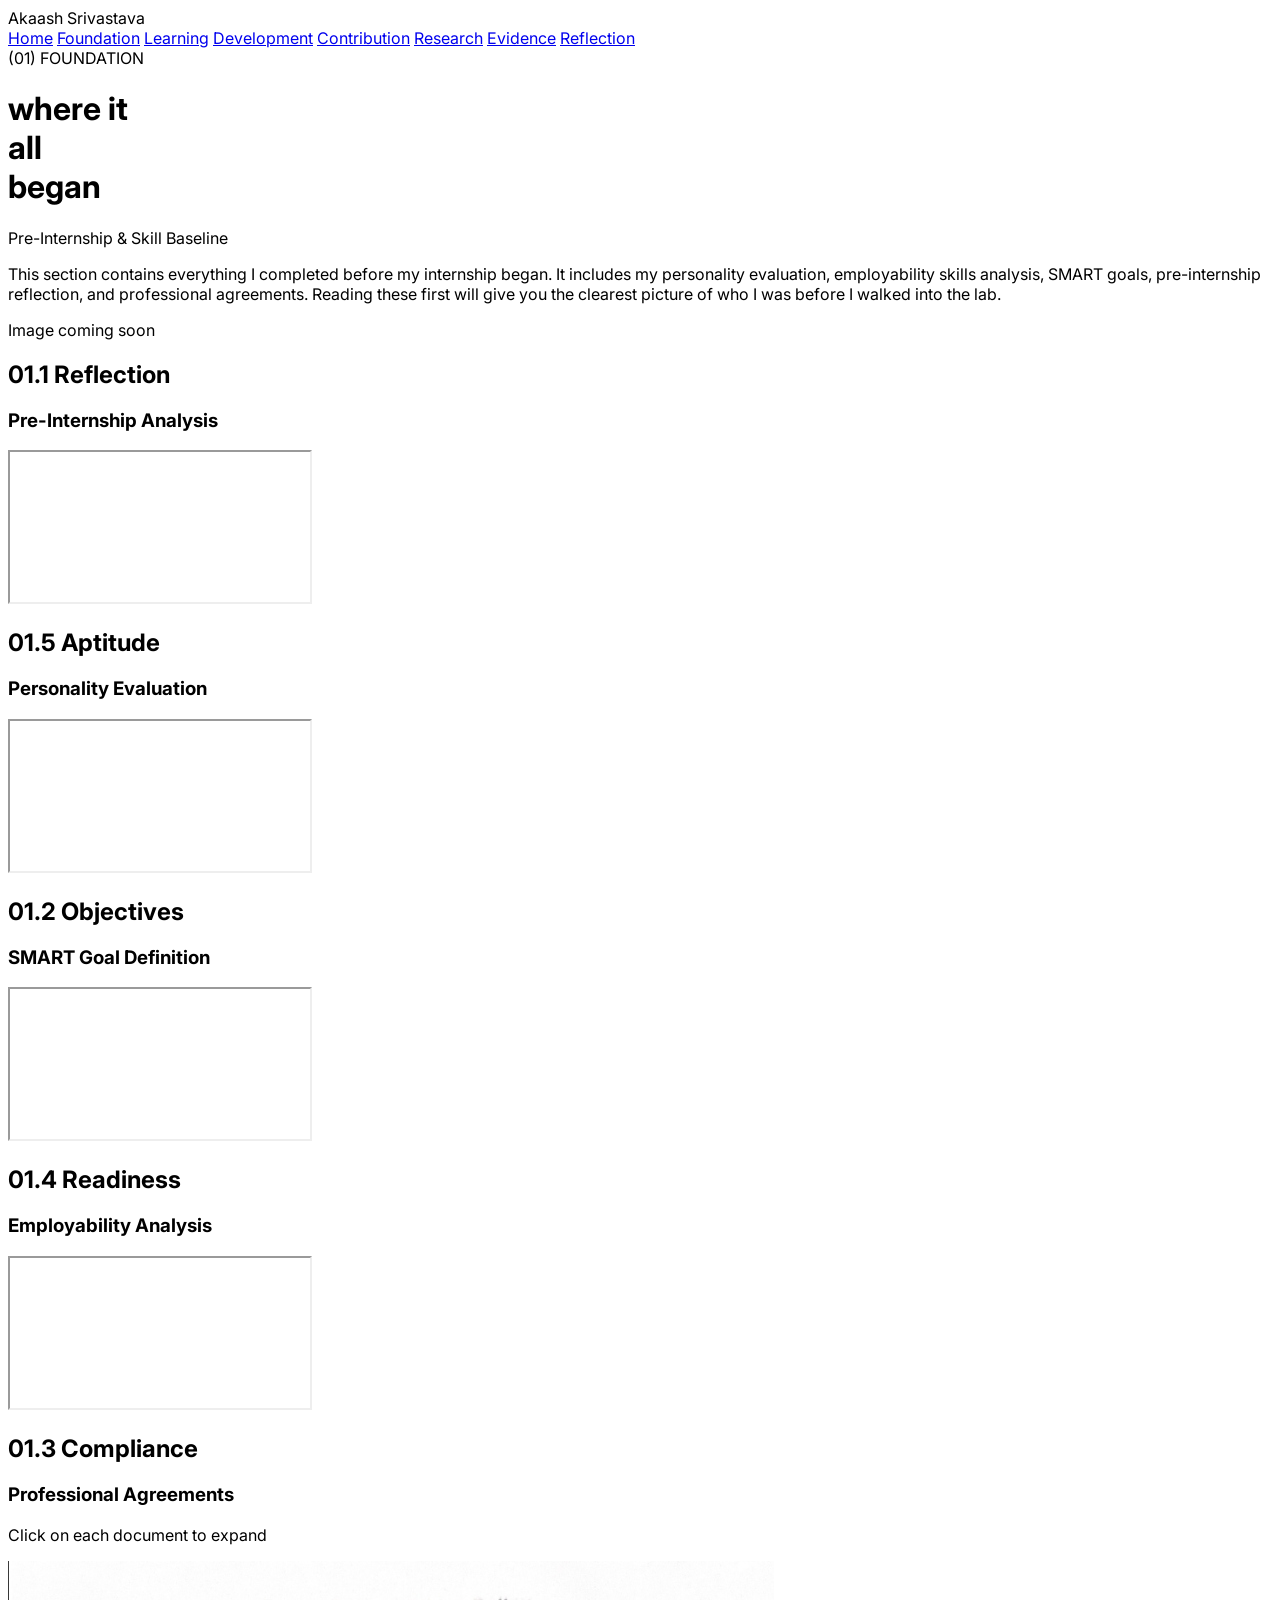
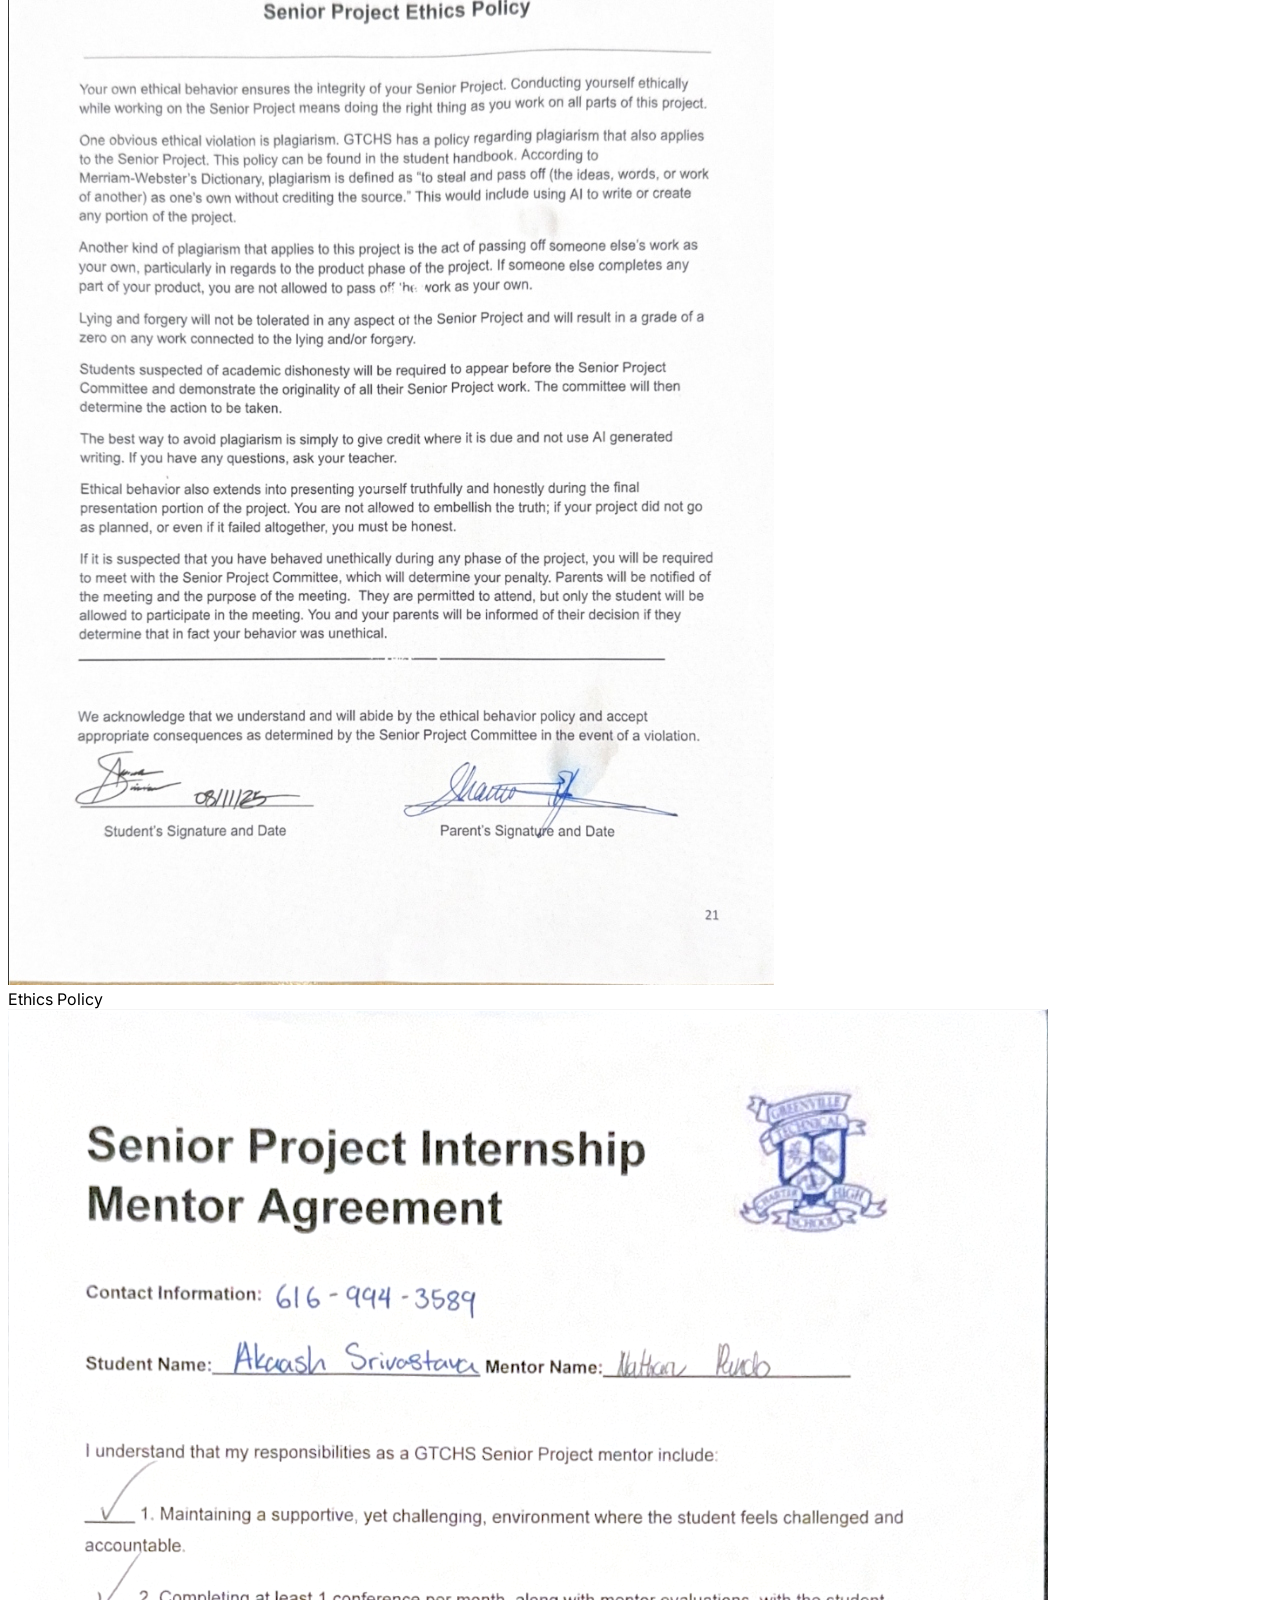
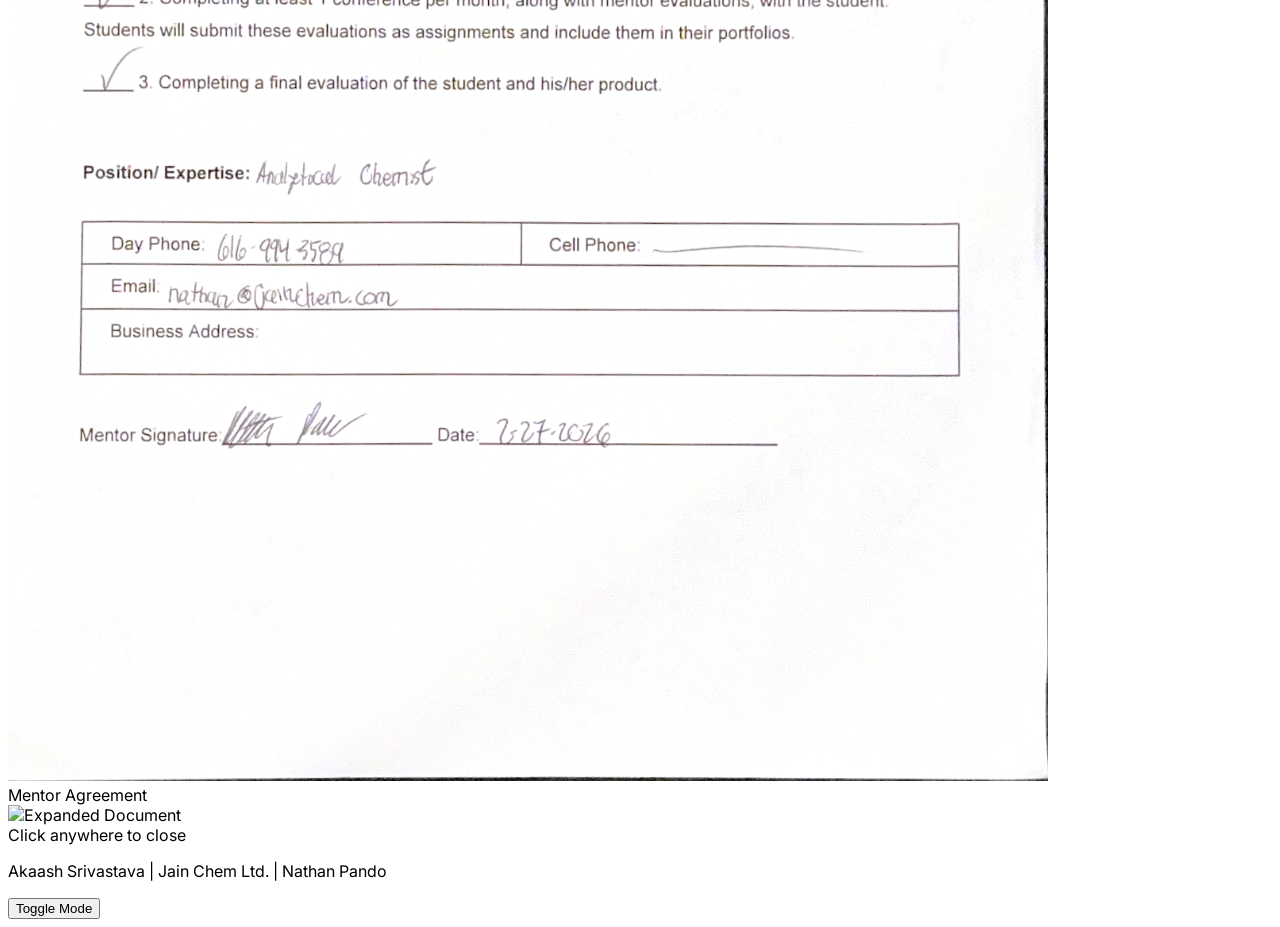
==== beginning.html @ 189fff70 "Updated several HTML portfolio pages with content and layout changes, added numerous new images, and" ====
<!DOCTYPE html>
<html class="scroll-smooth" lang="en">

<head>
    <meta charset="utf-8" />
    <meta content="width=device-width, initial-scale=1.0" name="viewport" />
    <title>Foundation | Akaash Srivastava</title>
    <link href="https://fonts.googleapis.com" rel="preconnect" />
    <link crossorigin="" href="https://fonts.gstatic.com" rel="preconnect" />
    <link href="https://fonts.googleapis.com/css2?family=Inter:wght@300;400;500;600&amp;display=swap"
        rel="stylesheet" />
    <script src="https://cdn.tailwindcss.com?plugins=forms,typography,container-queries"></script>
    <script>
        (function () {
            const THEME_KEY = 'akaash-portfolio-theme';
            const savedTheme = localStorage.getItem(THEME_KEY);
            const prefersDark = window.matchMedia('(prefers-color-scheme: dark)').matches;
            if (savedTheme === 'light') {
                document.documentElement.classList.remove('dark');
            } else {
                document.documentElement.classList.add('dark');
            }
            window.toggleDarkMode = function () {
                const isDark = document.documentElement.classList.toggle('dark');
                localStorage.setItem(THEME_KEY, isDark ? 'dark' : 'light');
            };
        })();
    </script>
    <script>
        tailwind.config = {
            darkMode: "class",
            theme: {
                extend: {
                    colors: {
                        primary: "#000000",
                        "background-light": "#F2F2F2",
                        "background-dark": "#0D0D0D",
                    },
                    fontFamily: {
                        display: ["Inter", "sans-serif"],
                    },
                    borderRadius: {
                        DEFAULT: "0px",
                    },
                },
            },
        };
    </script>
    <style>
        body {
            font-family: 'Inter', sans-serif;
            -webkit-font-smoothing: antialiased;
            -moz-osx-font-smoothing: grayscale;
        }
    </style>
</head>

<body class="bg-background-light dark:bg-background-dark text-black dark:text-white transition-colors duration-300">
    <nav
        class="fixed top-0 w-full z-50 px-8 py-6 flex items-center justify-between text-[13px] tracking-tight uppercase transition-all duration-300">
        <div class="font-bold shrink-0">
            Akaash Srivastava
        </div>
        <div class="flex items-center gap-6 text-neutral-400 dark:text-neutral-500 font-bold whitespace-nowrap">
            <a class="hover:text-black dark:hover:text-white transition-colors" href="index.html">Home</a>
            <a class="text-black dark:text-white hover:opacity-70 transition-opacity"
                href="beginning.html">Foundation</a>
            <a class="hover:text-black dark:hover:text-white transition-colors" href="entering-lab.html">Learning</a>
            <a class="hover:text-black dark:hover:text-white transition-colors" href="growth.html">Development</a>
            <a class="hover:text-black dark:hover:text-white transition-colors"
                href="contribution.html">Contribution</a>
            <a class="hover:text-black dark:hover:text-white transition-colors" href="research.html">Research</a>
            <a class="hover:text-black dark:hover:text-white transition-colors" href="documentation.html">Evidence</a>
            <a class="hover:text-black dark:hover:text-white transition-colors"
                href="final-reflection.html">Reflection</a>
        </div>
        <div class="shrink-0 text-right">
            <span class="text-neutral-400 text-[12px] tracking-widest">(01) FOUNDATION</span>
        </div>
    </nav>
    <main class="pt-36 px-8 min-h-screen">
        <div class="grid grid-cols-12 gap-y-20 gap-x-8 mb-20 items-start">
            <!-- Row 1: Header left, empty placeholder right (future image) -->
            <div class="col-span-12 lg:col-span-5 lg:col-start-1">
                <h1
                    class="text-5xl lg:text-6xl font-medium tracking-tighter leading-[0.9] text-black dark:text-white uppercase mb-8">
                    where it<br />all<br />began
                </h1>
                <p class="text-neutral-500 uppercase text-[13px] tracking-widest mb-6">Pre-Internship &amp; Skill
                    Baseline
                </p>
                <div class="mt-12 pt-6 border-t border-neutral-200 dark:border-neutral-800">
                    <p class="text-base leading-[1.8] text-neutral-400 dark:text-neutral-500">
                        This section contains everything I completed before my internship began. It includes my
                        personality evaluation, employability skills analysis, SMART goals, pre-internship reflection,
                        and professional agreements. Reading these first will give you the clearest picture of who I was
                        before I walked into the lab.
                    </p>
                </div>
            </div>

            <!-- Right: placeholder for a future image -->
            <div class="col-span-12 lg:col-span-6 lg:col-start-7 flex items-start">
                <div
                    class="w-full aspect-[4/3] bg-neutral-100 dark:bg-neutral-900 border border-dashed border-neutral-300 dark:border-neutral-700 flex items-center justify-center">
                    <span class="text-[11px] uppercase tracking-widest text-neutral-400">Image coming soon</span>
                </div>
            </div>

            <!-- Row 2: Pre-Internship Analysis (left) + Personality Evaluation (right) -->
            <section class="col-span-12 lg:col-span-6 lg:col-start-1">
                <h2
                    class="text-[13px] uppercase tracking-widest text-neutral-400 mb-8 border-b border-neutral-200 dark:border-neutral-800 pb-2">
                    01.1 Reflection</h2>
                <h3 class="text-2xl font-medium tracking-tight mb-4">Pre-Internship Analysis</h3>
                <div
                    class="border border-neutral-200 dark:border-neutral-800 bg-white dark:bg-black/50 overflow-hidden">
                    <iframe
                        src="https://docs.google.com/document/d/e/2PACX-1vQk1gmFdY3XK8OyyYvrFLC1nGhOdy4cNe_TtVoxgk4t08dj65xkNdSEb9W-bWc7lCnZ7T0GemIRZryY/pub?embedded=true"
                        class="w-full h-[480px] border-none grayscale hover:grayscale-0 transition-all duration-700"></iframe>
                </div>
            </section>

            <section class="col-span-12 lg:col-span-6 lg:col-start-7">
                <h2
                    class="text-[13px] uppercase tracking-widest text-neutral-400 mb-8 border-b border-neutral-200 dark:border-neutral-800 pb-2">
                    01.5 Aptitude</h2>
                <h3 class="text-2xl font-medium tracking-tight mb-4">Personality Evaluation</h3>
                <div
                    class="border border-neutral-200 dark:border-neutral-800 bg-white dark:bg-black/50 overflow-hidden">
                    <iframe
                        src="https://docs.google.com/document/d/e/2PACX-1vRqOnoWlOfz3SyZmhT9DBqmeiKhw_KN3akIztBngHXuov2oSRT__v_wacgmUJNsNzSCSiI8syan8yAs/pub?embedded=true"
                        class="w-full h-[480px] border-none grayscale hover:grayscale-0 transition-all duration-700"></iframe>
                </div>
            </section>

            <!-- Row 3: SMART Goal (left) + Employability Analysis (right) -->
            <section class="col-span-12 lg:col-span-6 lg:col-start-1">
                <h2
                    class="text-[13px] uppercase tracking-widest text-neutral-400 mb-8 border-b border-neutral-200 dark:border-neutral-800 pb-2">
                    01.2 Objectives</h2>
                <h3 class="text-2xl font-medium tracking-tight mb-4">SMART Goal Definition</h3>
                <div
                    class="border border-neutral-200 dark:border-neutral-800 bg-white dark:bg-black/50 overflow-hidden">
                    <iframe
                        src="https://docs.google.com/document/d/e/2PACX-1vSGTNwDlzXhaJ-cf9nS7CTbJc4r67FW9hWN-lAxXx1961f8QV2p-IXRM89YaCi4khW1rVK769ZJjWtJ/pub?embedded=true"
                        class="w-full h-[480px] border-none grayscale hover:grayscale-0 transition-all duration-700"></iframe>
                </div>
            </section>

            <section class="col-span-12 lg:col-span-6 lg:col-start-7">
                <h2
                    class="text-[13px] uppercase tracking-widest text-neutral-400 mb-8 border-b border-neutral-200 dark:border-neutral-800 pb-2">
                    01.4 Readiness</h2>
                <h3 class="text-2xl font-medium tracking-tight mb-4">Employability Analysis</h3>
                <div
                    class="border border-neutral-200 dark:border-neutral-800 bg-white dark:bg-black/50 overflow-hidden">
                    <iframe
                        src="https://docs.google.com/document/d/e/2PACX-1vTZ7NBsRGrwpNO2FyCCP0SDr_XTxO128Kqu1OCRD62INrebUP9vB_hhfaHLYdndWhh_fBQ55PgOCnCY/pub?embedded=true"
                        class="w-full h-[480px] border-none grayscale hover:grayscale-0 transition-all duration-700"></iframe>
                </div>
            </section>

            <!-- Row 4: Professional Agreements — small thumbnails that expand in lightbox -->
            <section class="col-span-12">
                <h2
                    class="text-[13px] uppercase tracking-widest text-neutral-400 mb-8 border-b border-neutral-200 dark:border-neutral-800 pb-2">
                    01.3 Compliance</h2>
                <h3 class="text-2xl font-medium tracking-tight mb-4">Professional Agreements</h3>
                <p class="text-[11px] uppercase tracking-widest text-neutral-400 mb-6 italic">Click on each document to
                    expand</p>
                <div class="grid grid-cols-5 gap-4">
                    <!-- Ethics Policy -->
                    <div class="group cursor-zoom-in relative aspect-square border border-neutral-200 dark:border-neutral-800 hover:border-black dark:hover:border-white transition-all overflow-hidden bg-white dark:bg-black"
                        onclick="openLightbox('images/ethics-policy.jpg')">
                        <img src="images/ethics-policy.jpg"
                            class="w-full h-full object-cover object-top grayscale group-hover:grayscale-0 transition-all duration-500"
                            alt="Ethics Policy">
                        <div
                            class="absolute inset-x-0 bottom-0 p-2 bg-gradient-to-t from-black/70 to-transparent opacity-0 group-hover:opacity-100 transition-opacity">
                            <span class="text-[9px] text-white uppercase tracking-widest">Ethics Policy</span>
                        </div>
                    </div>
                    <!-- Mentor Agreement -->
                    <div class="group cursor-zoom-in relative aspect-square border border-neutral-200 dark:border-neutral-800 hover:border-black dark:hover:border-white transition-all overflow-hidden bg-white dark:bg-black"
                        onclick="openLightbox('images/mentor-agreement-final.jpg')">
                        <img src="images/mentor-agreement-final.jpg"
                            class="w-full h-full object-cover object-top grayscale group-hover:grayscale-0 transition-all duration-500"
                            alt="Mentor Agreement">
                        <div
                            class="absolute inset-x-0 bottom-0 p-2 bg-gradient-to-t from-black/70 to-transparent opacity-0 group-hover:opacity-100 transition-opacity">
                            <span class="text-[9px] text-white uppercase tracking-widest">Mentor Agreement</span>
                        </div>
                    </div>
                </div>
            </section>
        </div>

        <!-- Lightbox Modal (Minipage Style) -->
        <div id="lightbox"
            class="fixed inset-0 z-[100] bg-black/90 backdrop-blur-md items-center justify-center hidden cursor-zoom-out p-8"
            onclick="closeLightbox()">
            <div class="relative max-h-full max-w-5xl bg-white dark:bg-neutral-900 shadow-[0_0_50px_rgba(0,0,0,0.5)] transition-all duration-500 transform scale-95 opacity-0"
                id="lightbox-container">
                <img id="lightbox-img" src="" class="max-h-[85vh] w-auto object-contain block" alt="Expanded Document">
                <div
                    class="absolute bottom-[-40px] left-0 right-0 text-center text-white/50 text-[10px] uppercase tracking-widest">
                    Click anywhere to close
                </div>
            </div>
        </div>

        <footer class="py-12 grid grid-cols-12 gap-8 border-t border-neutral-200 dark:border-neutral-800 mt-24">
            <div class="col-span-12 lg:col-span-4">
            </div>
            <div class="col-span-12 lg:col-span-4 text-[13px] uppercase text-center">
                <p class="mb-4">Akaash Srivastava | Jain Chem Ltd. | Nathan Pando</p>
            </div>
            <div class="col-span-12 lg:col-span-4 text-right">
                <button
                    class="text-[11px] uppercase border border-black dark:border-white px-3 py-1 hover:bg-black hover:text-white dark:hover:bg-white dark:hover:text-black transition-all"
                    onclick="window.toggleDarkMode()">
                    Toggle Mode
                </button>
            </div>
        </footer>
    </main>

    <script src="script.js?v=2.1"></script>
</body>

</html>
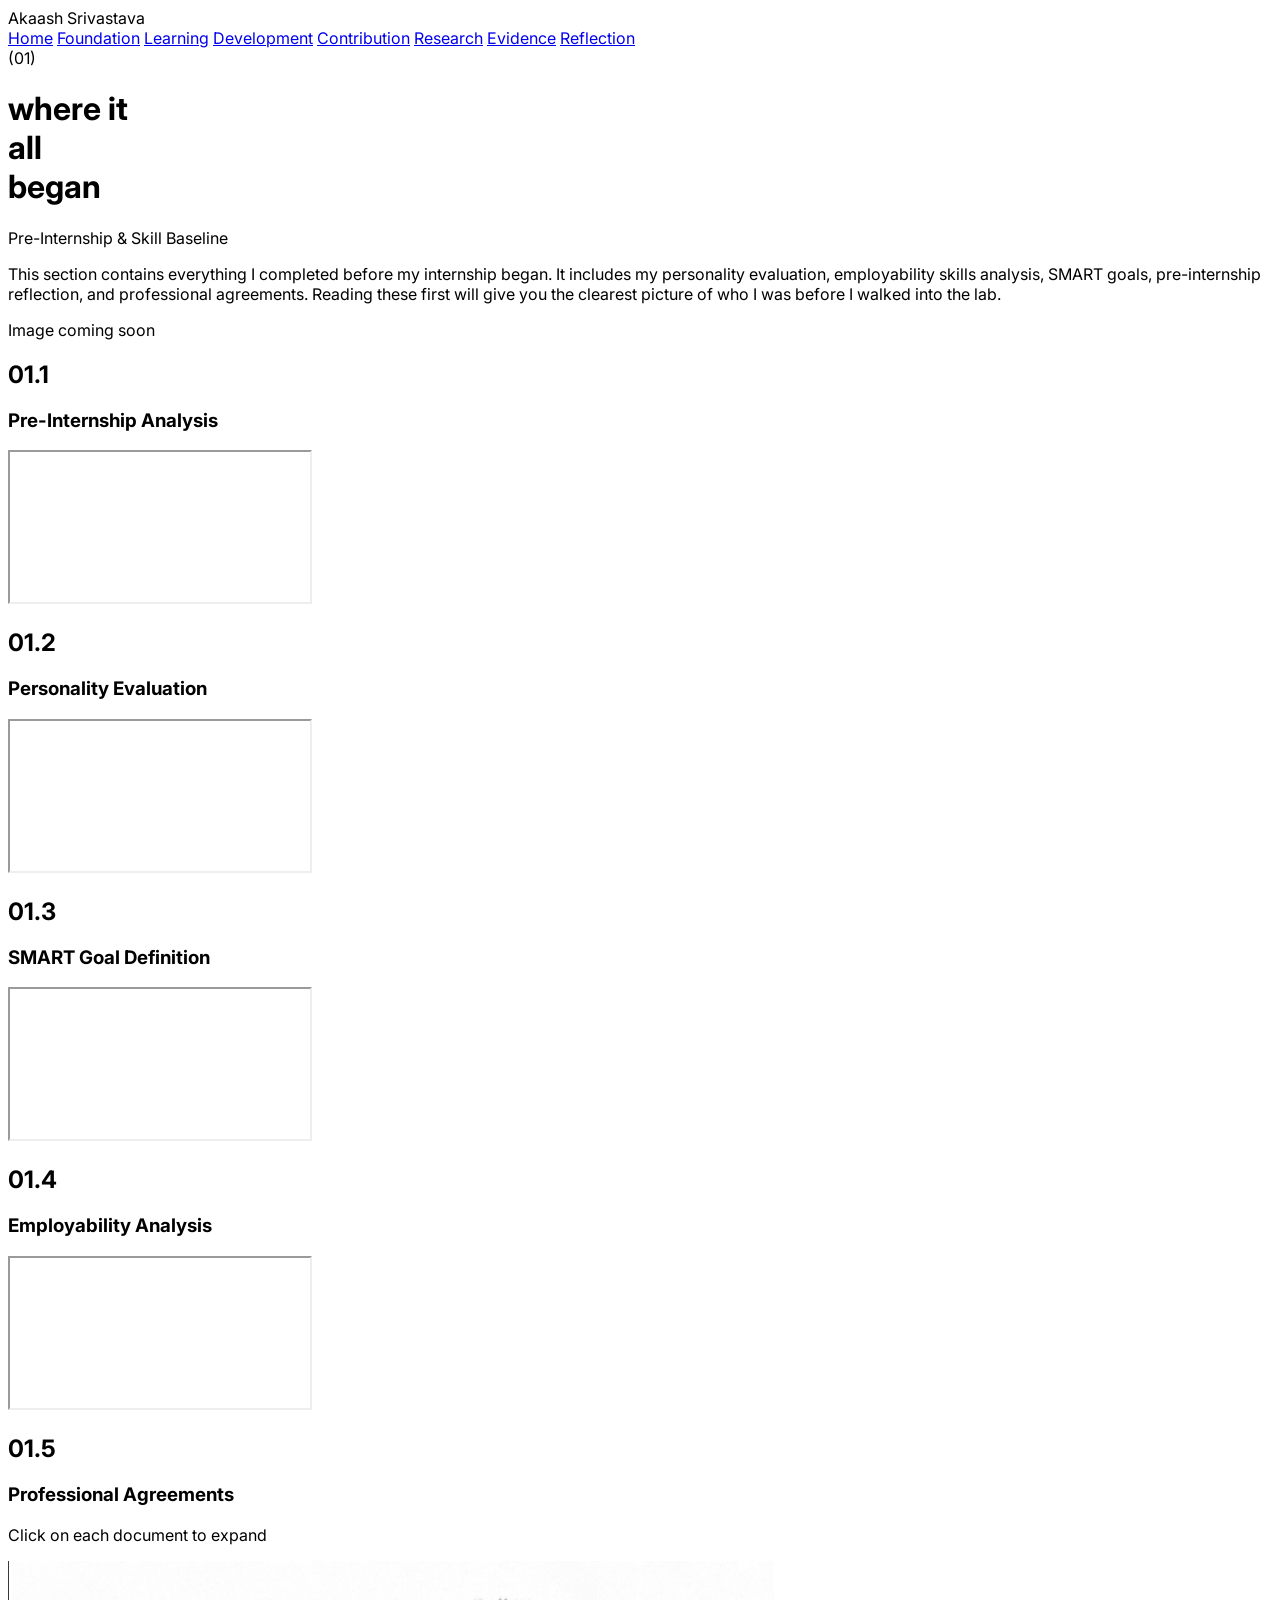
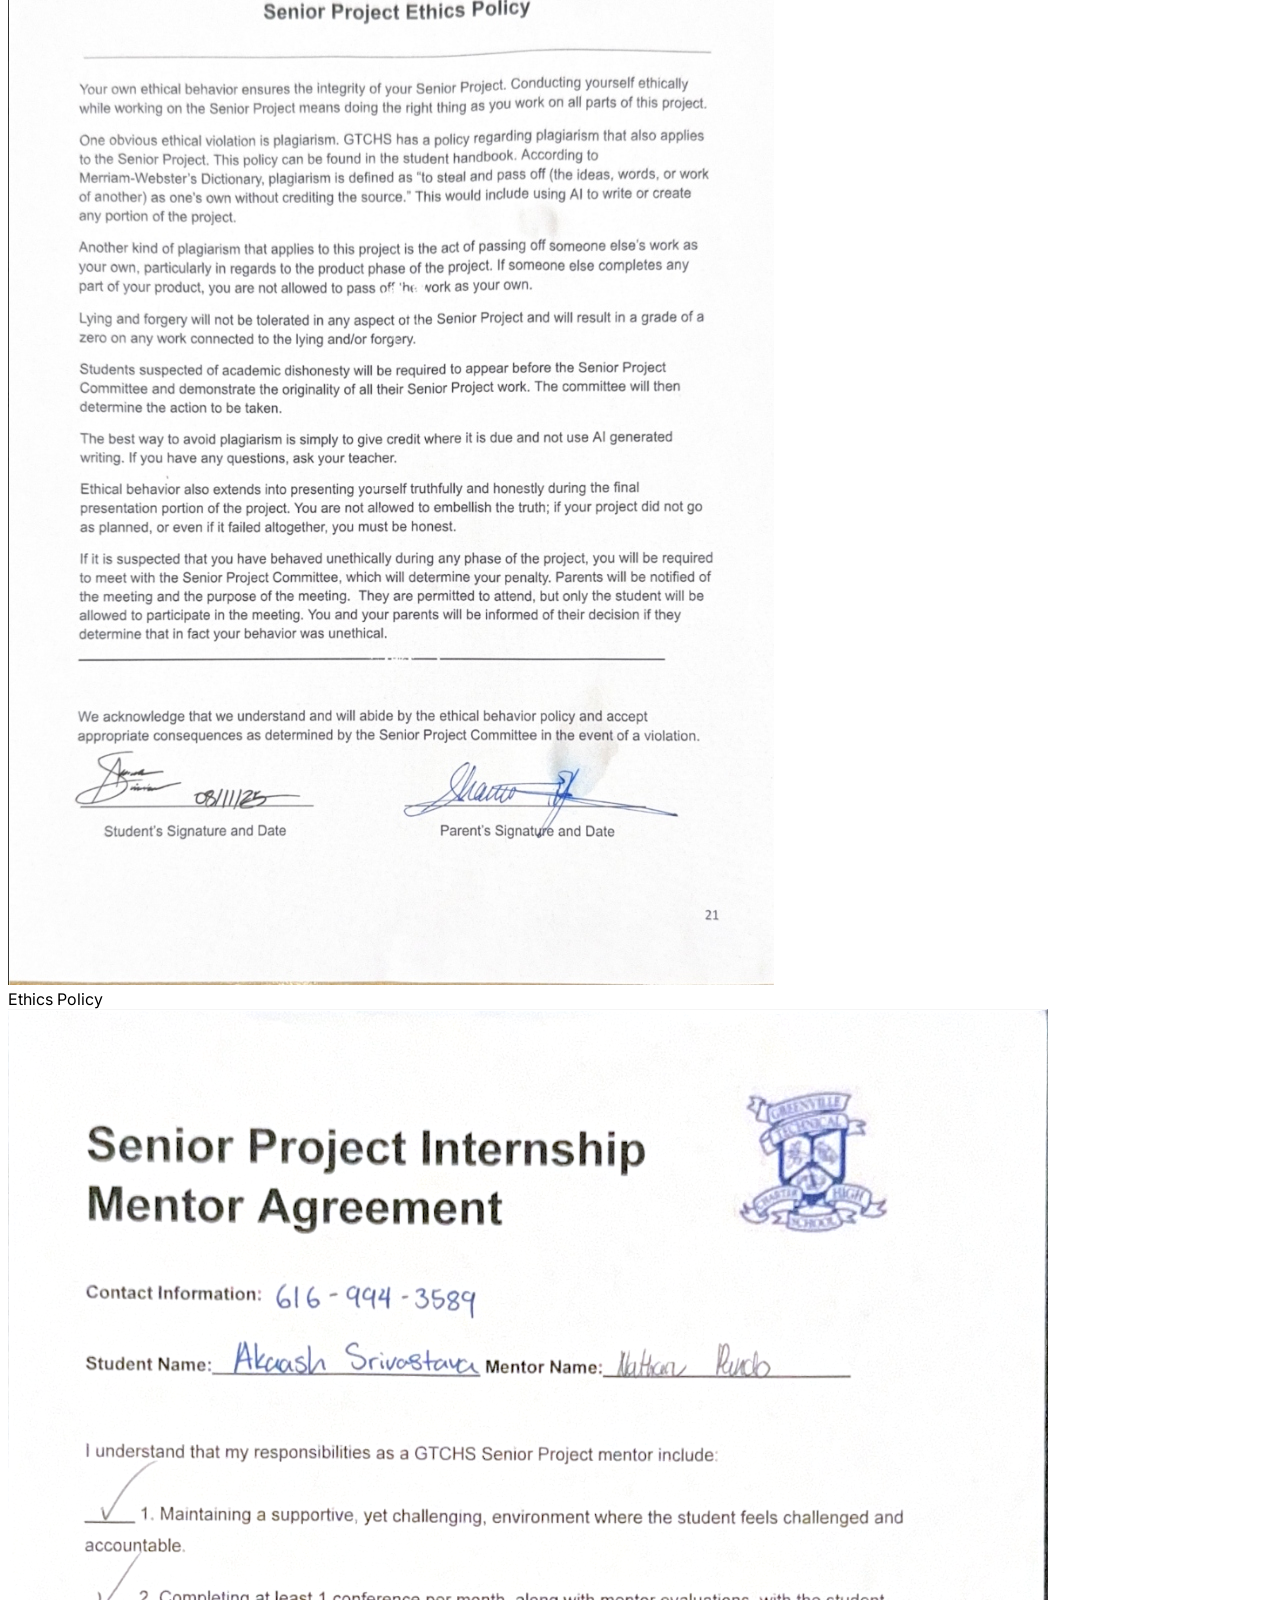
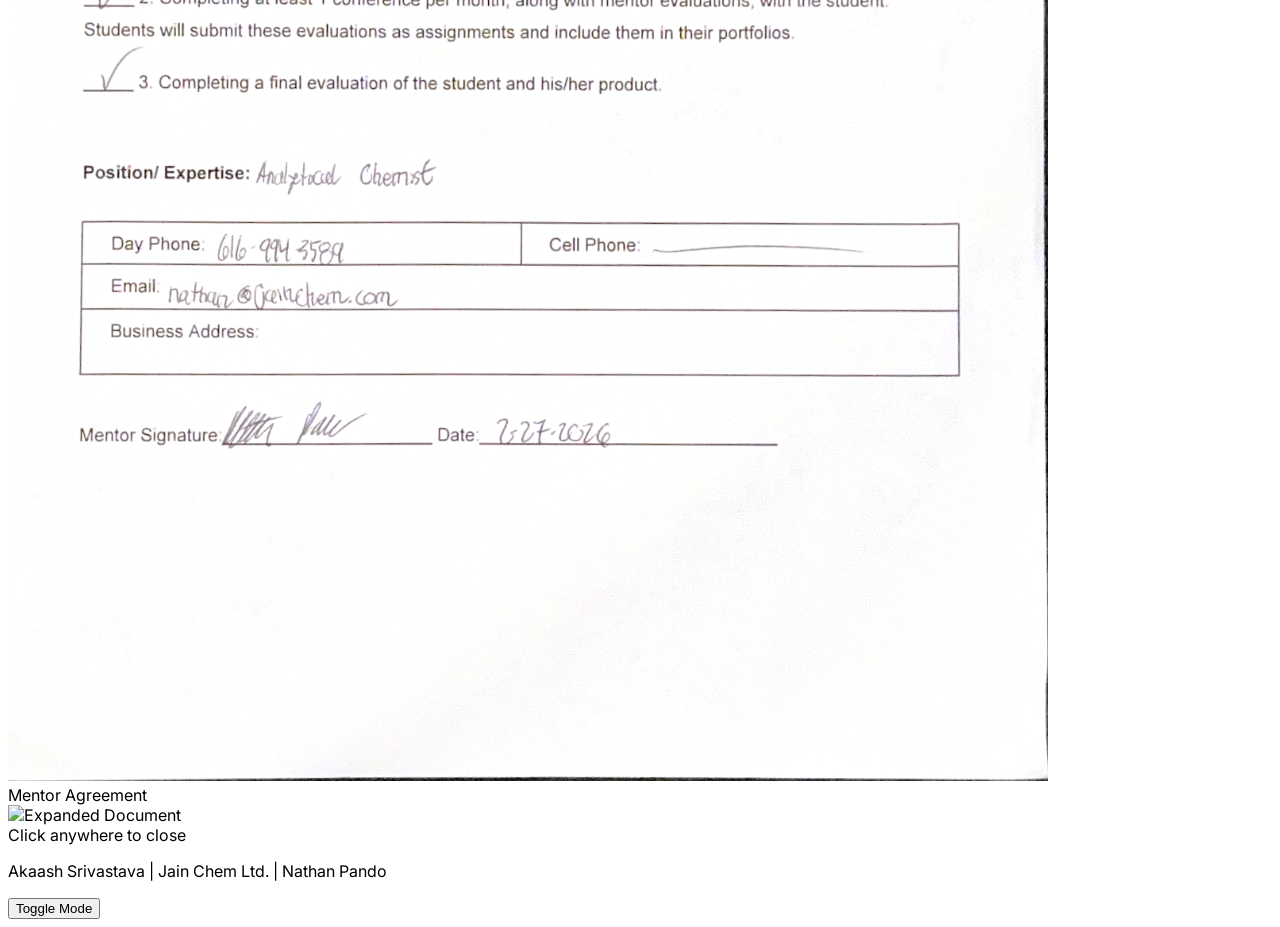
==== commit 7f9aaf38: "refactor: Standardize section and navigation titles across HTML pages, increase iframe height in res" ====
--- a/beginning.html
+++ b/beginning.html
@@ -75,7 +75,7 @@
                 href="final-reflection.html">Reflection</a>
         </div>
         <div class="shrink-0 text-right">
-            <span class="text-neutral-400 text-[12px] tracking-widest">(01) FOUNDATION</span>
+            <span class="text-neutral-400 text-[12px] tracking-widest">(01)</span>
         </div>
     </nav>
     <main class="pt-36 px-8 min-h-screen">
@@ -111,26 +111,26 @@
             <section class="col-span-12 lg:col-span-6 lg:col-start-1">
                 <h2
                     class="text-[13px] uppercase tracking-widest text-neutral-400 mb-8 border-b border-neutral-200 dark:border-neutral-800 pb-2">
-                    01.1 Reflection</h2>
+                    01.1</h2>
                 <h3 class="text-2xl font-medium tracking-tight mb-4">Pre-Internship Analysis</h3>
                 <div
                     class="border border-neutral-200 dark:border-neutral-800 bg-white dark:bg-black/50 overflow-hidden">
                     <iframe
                         src="https://docs.google.com/document/d/e/2PACX-1vQk1gmFdY3XK8OyyYvrFLC1nGhOdy4cNe_TtVoxgk4t08dj65xkNdSEb9W-bWc7lCnZ7T0GemIRZryY/pub?embedded=true"
-                        class="w-full h-[480px] border-none grayscale hover:grayscale-0 transition-all duration-700"></iframe>
+                        class="w-full h-[800px] border-none grayscale hover:grayscale-0 transition-all duration-700"></iframe>
                 </div>
             </section>
 
             <section class="col-span-12 lg:col-span-6 lg:col-start-7">
                 <h2
                     class="text-[13px] uppercase tracking-widest text-neutral-400 mb-8 border-b border-neutral-200 dark:border-neutral-800 pb-2">
-                    01.5 Aptitude</h2>
+                    01.2</h2>
                 <h3 class="text-2xl font-medium tracking-tight mb-4">Personality Evaluation</h3>
                 <div
                     class="border border-neutral-200 dark:border-neutral-800 bg-white dark:bg-black/50 overflow-hidden">
                     <iframe
                         src="https://docs.google.com/document/d/e/2PACX-1vRqOnoWlOfz3SyZmhT9DBqmeiKhw_KN3akIztBngHXuov2oSRT__v_wacgmUJNsNzSCSiI8syan8yAs/pub?embedded=true"
-                        class="w-full h-[480px] border-none grayscale hover:grayscale-0 transition-all duration-700"></iframe>
+                        class="w-full h-[800px] border-none grayscale hover:grayscale-0 transition-all duration-700"></iframe>
                 </div>
             </section>
 
@@ -138,26 +138,26 @@
             <section class="col-span-12 lg:col-span-6 lg:col-start-1">
                 <h2
                     class="text-[13px] uppercase tracking-widest text-neutral-400 mb-8 border-b border-neutral-200 dark:border-neutral-800 pb-2">
-                    01.2 Objectives</h2>
+                    01.3</h2>
                 <h3 class="text-2xl font-medium tracking-tight mb-4">SMART Goal Definition</h3>
                 <div
                     class="border border-neutral-200 dark:border-neutral-800 bg-white dark:bg-black/50 overflow-hidden">
                     <iframe
                         src="https://docs.google.com/document/d/e/2PACX-1vSGTNwDlzXhaJ-cf9nS7CTbJc4r67FW9hWN-lAxXx1961f8QV2p-IXRM89YaCi4khW1rVK769ZJjWtJ/pub?embedded=true"
-                        class="w-full h-[480px] border-none grayscale hover:grayscale-0 transition-all duration-700"></iframe>
+                        class="w-full h-[800px] border-none grayscale hover:grayscale-0 transition-all duration-700"></iframe>
                 </div>
             </section>
 
             <section class="col-span-12 lg:col-span-6 lg:col-start-7">
                 <h2
                     class="text-[13px] uppercase tracking-widest text-neutral-400 mb-8 border-b border-neutral-200 dark:border-neutral-800 pb-2">
-                    01.4 Readiness</h2>
+                    01.4</h2>
                 <h3 class="text-2xl font-medium tracking-tight mb-4">Employability Analysis</h3>
                 <div
                     class="border border-neutral-200 dark:border-neutral-800 bg-white dark:bg-black/50 overflow-hidden">
                     <iframe
                         src="https://docs.google.com/document/d/e/2PACX-1vTZ7NBsRGrwpNO2FyCCP0SDr_XTxO128Kqu1OCRD62INrebUP9vB_hhfaHLYdndWhh_fBQ55PgOCnCY/pub?embedded=true"
-                        class="w-full h-[480px] border-none grayscale hover:grayscale-0 transition-all duration-700"></iframe>
+                        class="w-full h-[800px] border-none grayscale hover:grayscale-0 transition-all duration-700"></iframe>
                 </div>
             </section>
 
@@ -165,7 +165,7 @@
             <section class="col-span-12">
                 <h2
                     class="text-[13px] uppercase tracking-widest text-neutral-400 mb-8 border-b border-neutral-200 dark:border-neutral-800 pb-2">
-                    01.3 Compliance</h2>
+                    01.5</h2>
                 <h3 class="text-2xl font-medium tracking-tight mb-4">Professional Agreements</h3>
                 <p class="text-[11px] uppercase tracking-widest text-neutral-400 mb-6 italic">Click on each document to
                     expand</p>
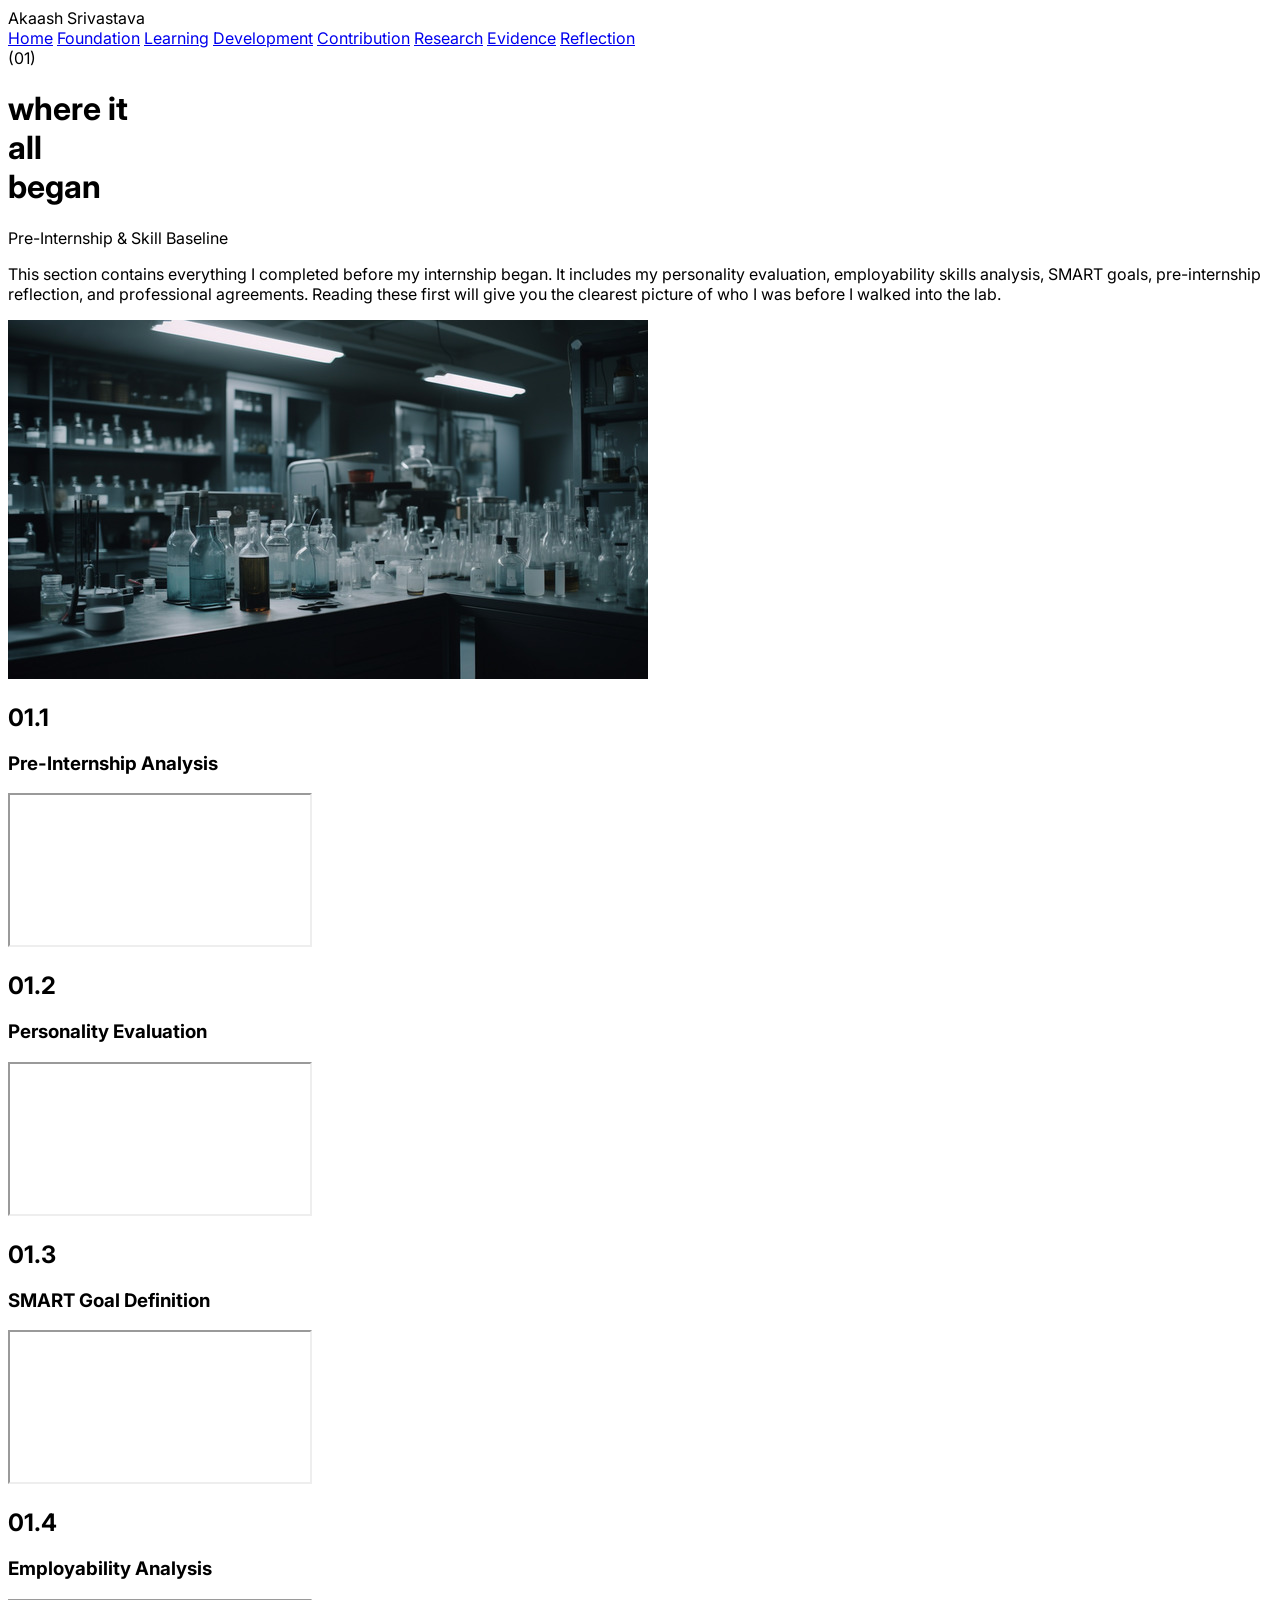
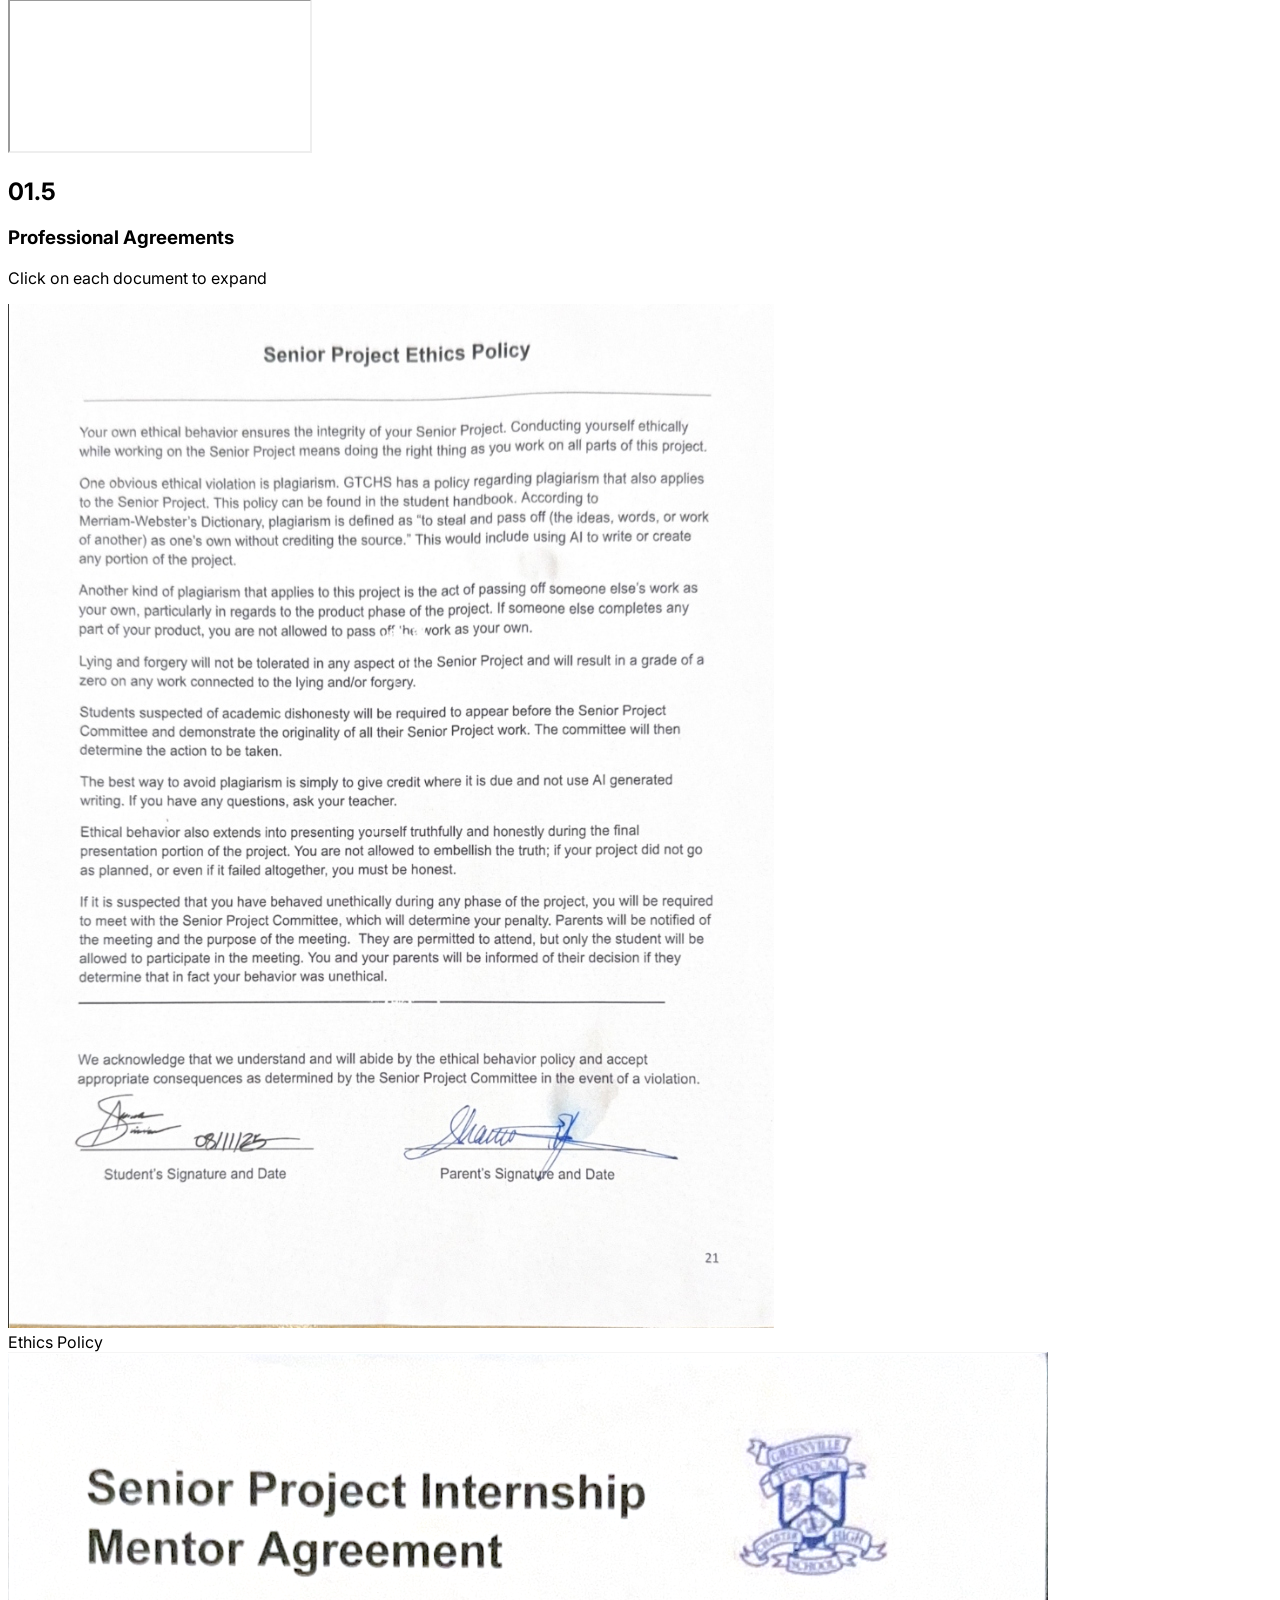
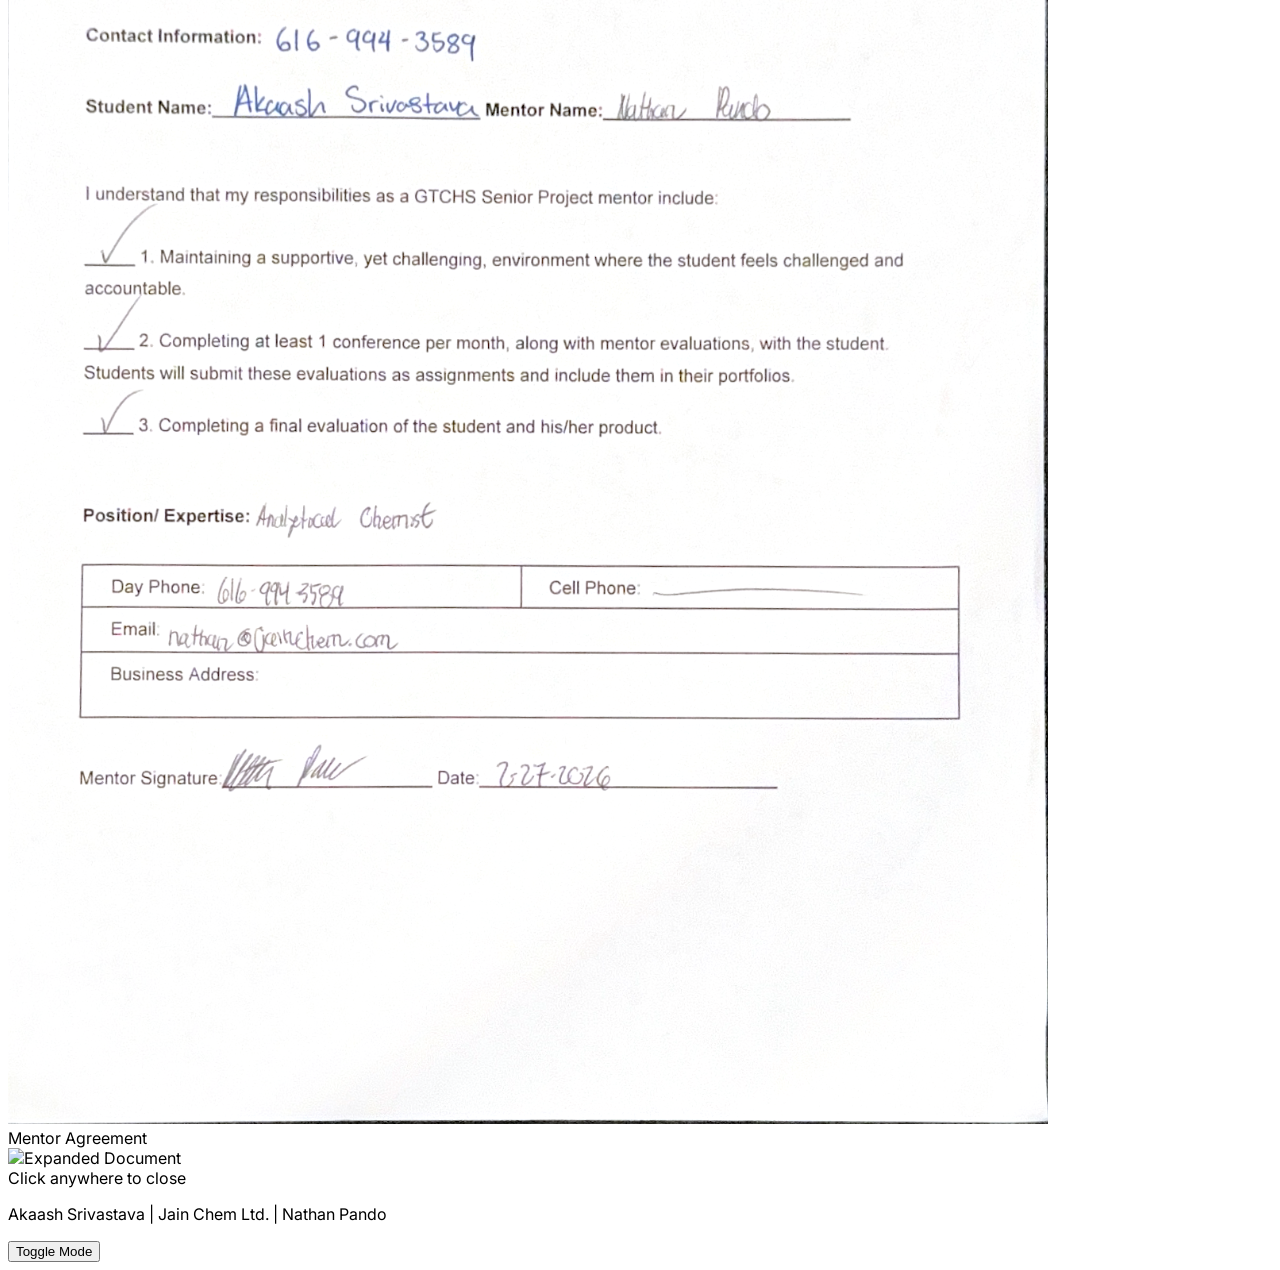
==== commit 91bc0110: "feat: Replace image placeholders with actual images and implement lightbox functionality across port" ====
--- a/beginning.html
+++ b/beginning.html
@@ -99,11 +99,14 @@
                 </div>
             </div>
 
-            <!-- Right: placeholder for a future image -->
+            <!-- Right: Foundation Image -->
             <div class="col-span-12 lg:col-span-6 lg:col-start-7 flex items-start">
-                <div
-                    class="w-full aspect-[4/3] bg-neutral-100 dark:bg-neutral-900 border border-dashed border-neutral-300 dark:border-neutral-700 flex items-center justify-center">
-                    <span class="text-[11px] uppercase tracking-widest text-neutral-400">Image coming soon</span>
+                <div class="w-full aspect-[4/3] bg-neutral-100 dark:bg-neutral-900 border border-neutral-200 dark:border-neutral-800 overflow-hidden group relative cursor-zoom-in"
+                    data-lightbox-src="images/chemlab.jpg">
+                    <img src="images/chemlab.jpg" alt="Chemical Laboratory"
+                        class="w-full h-full object-cover grayscale hover:grayscale-0 transition-all duration-700 scale-105 group-hover:scale-100">
+                    <div class="absolute inset-0 bg-black/20 group-hover:bg-transparent transition-colors duration-700">
+                    </div>
                 </div>
             </div>
 
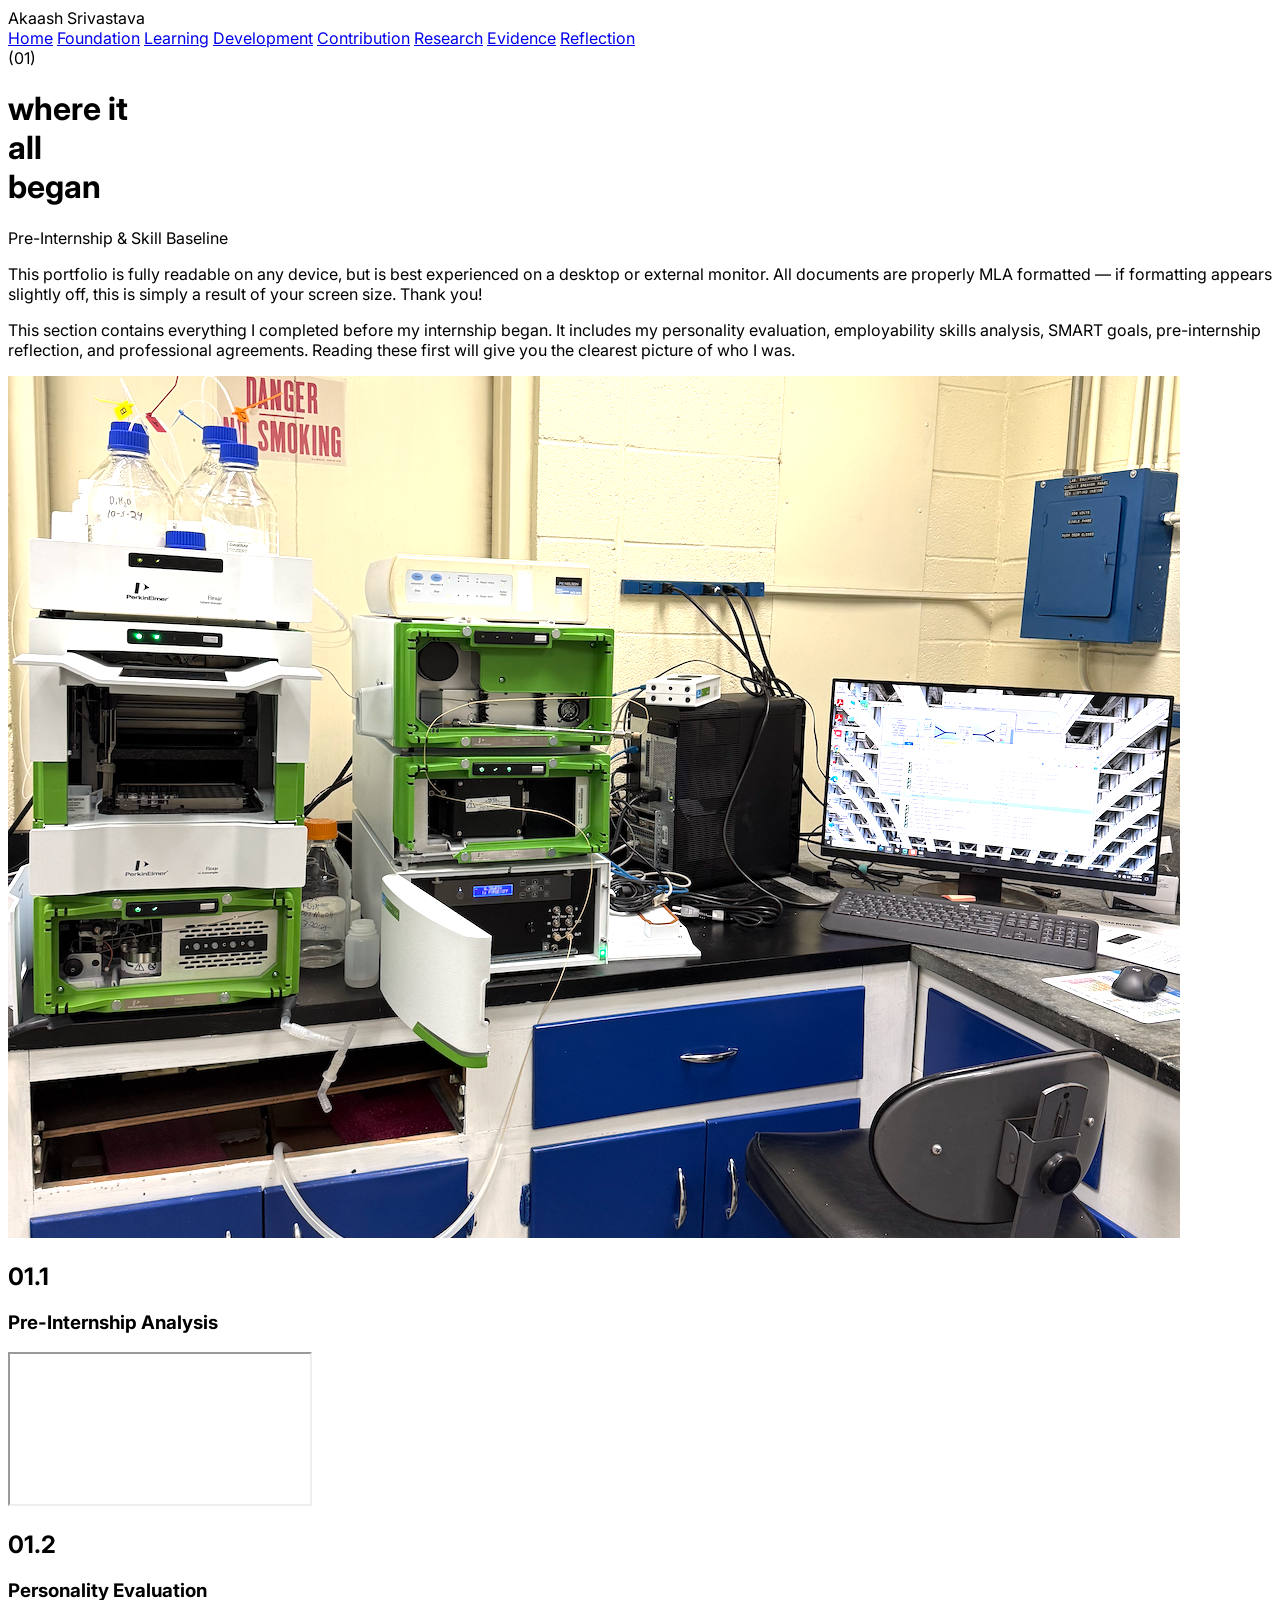
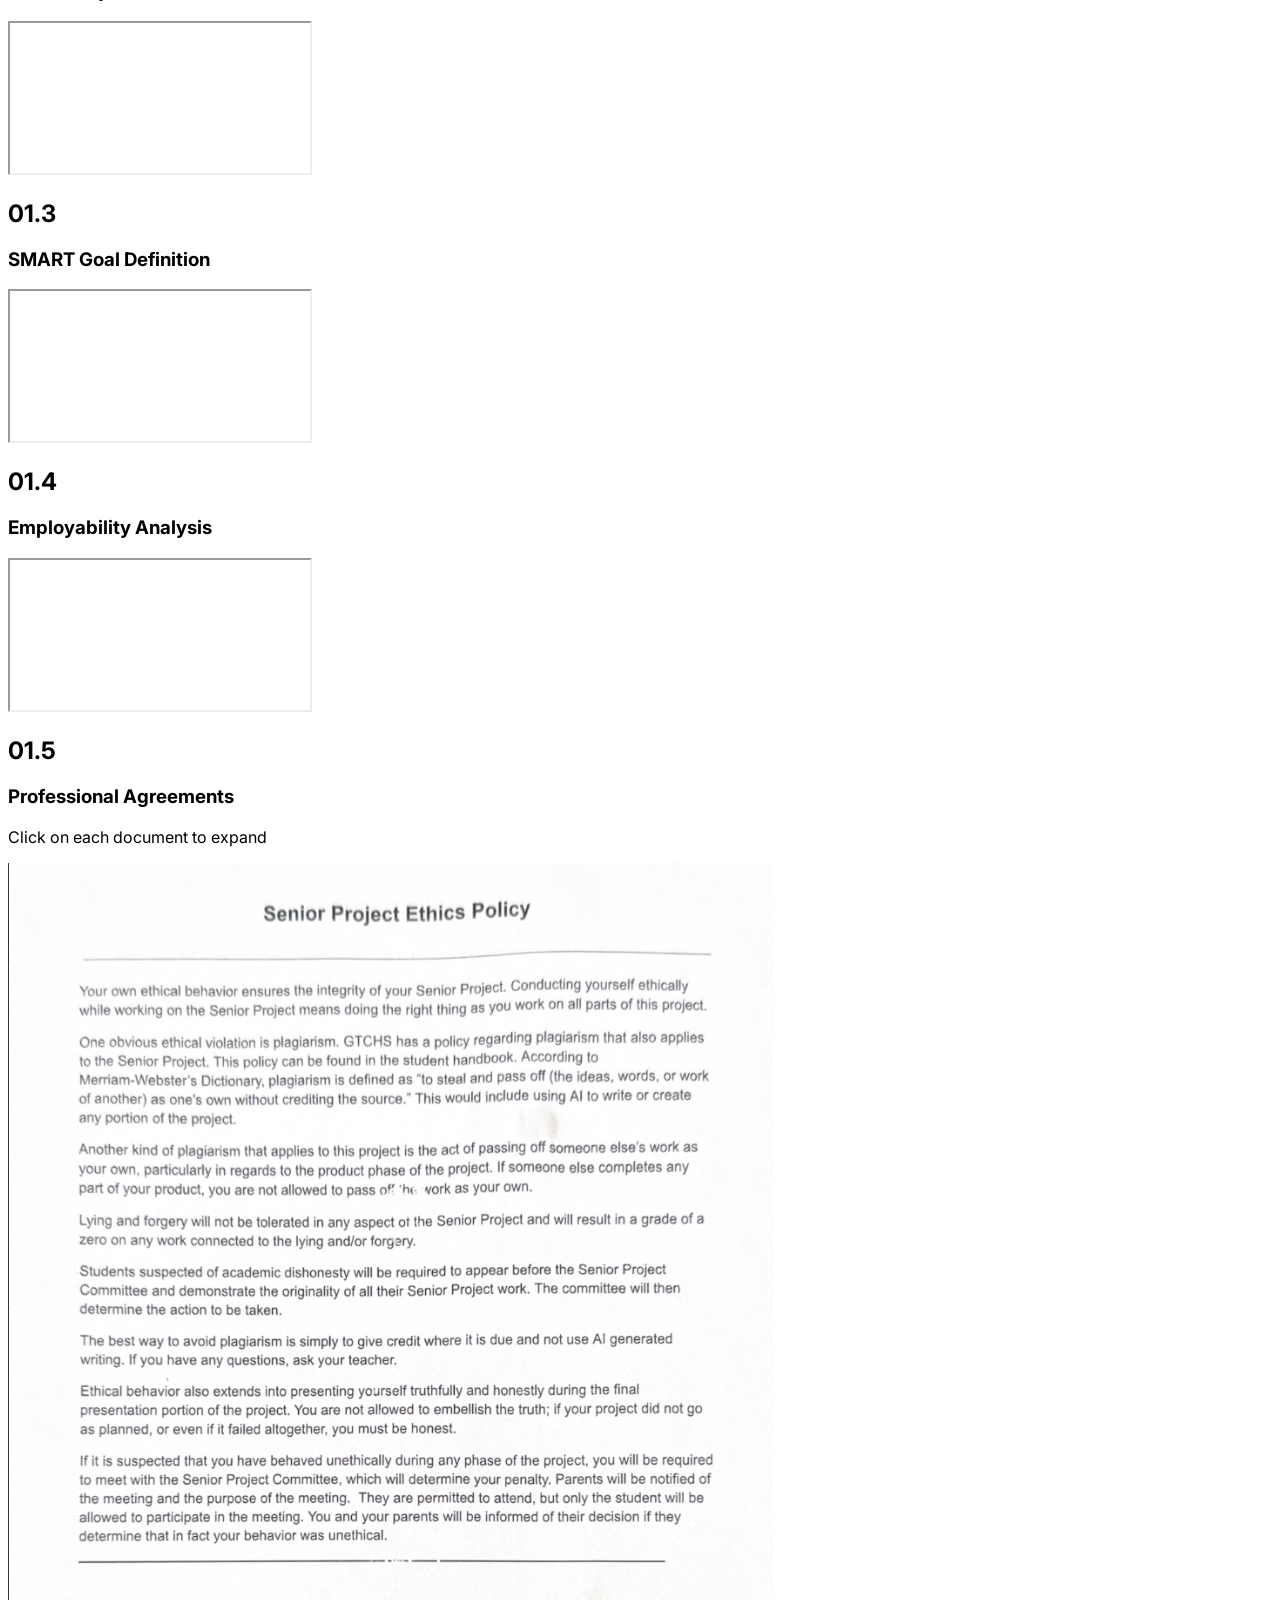
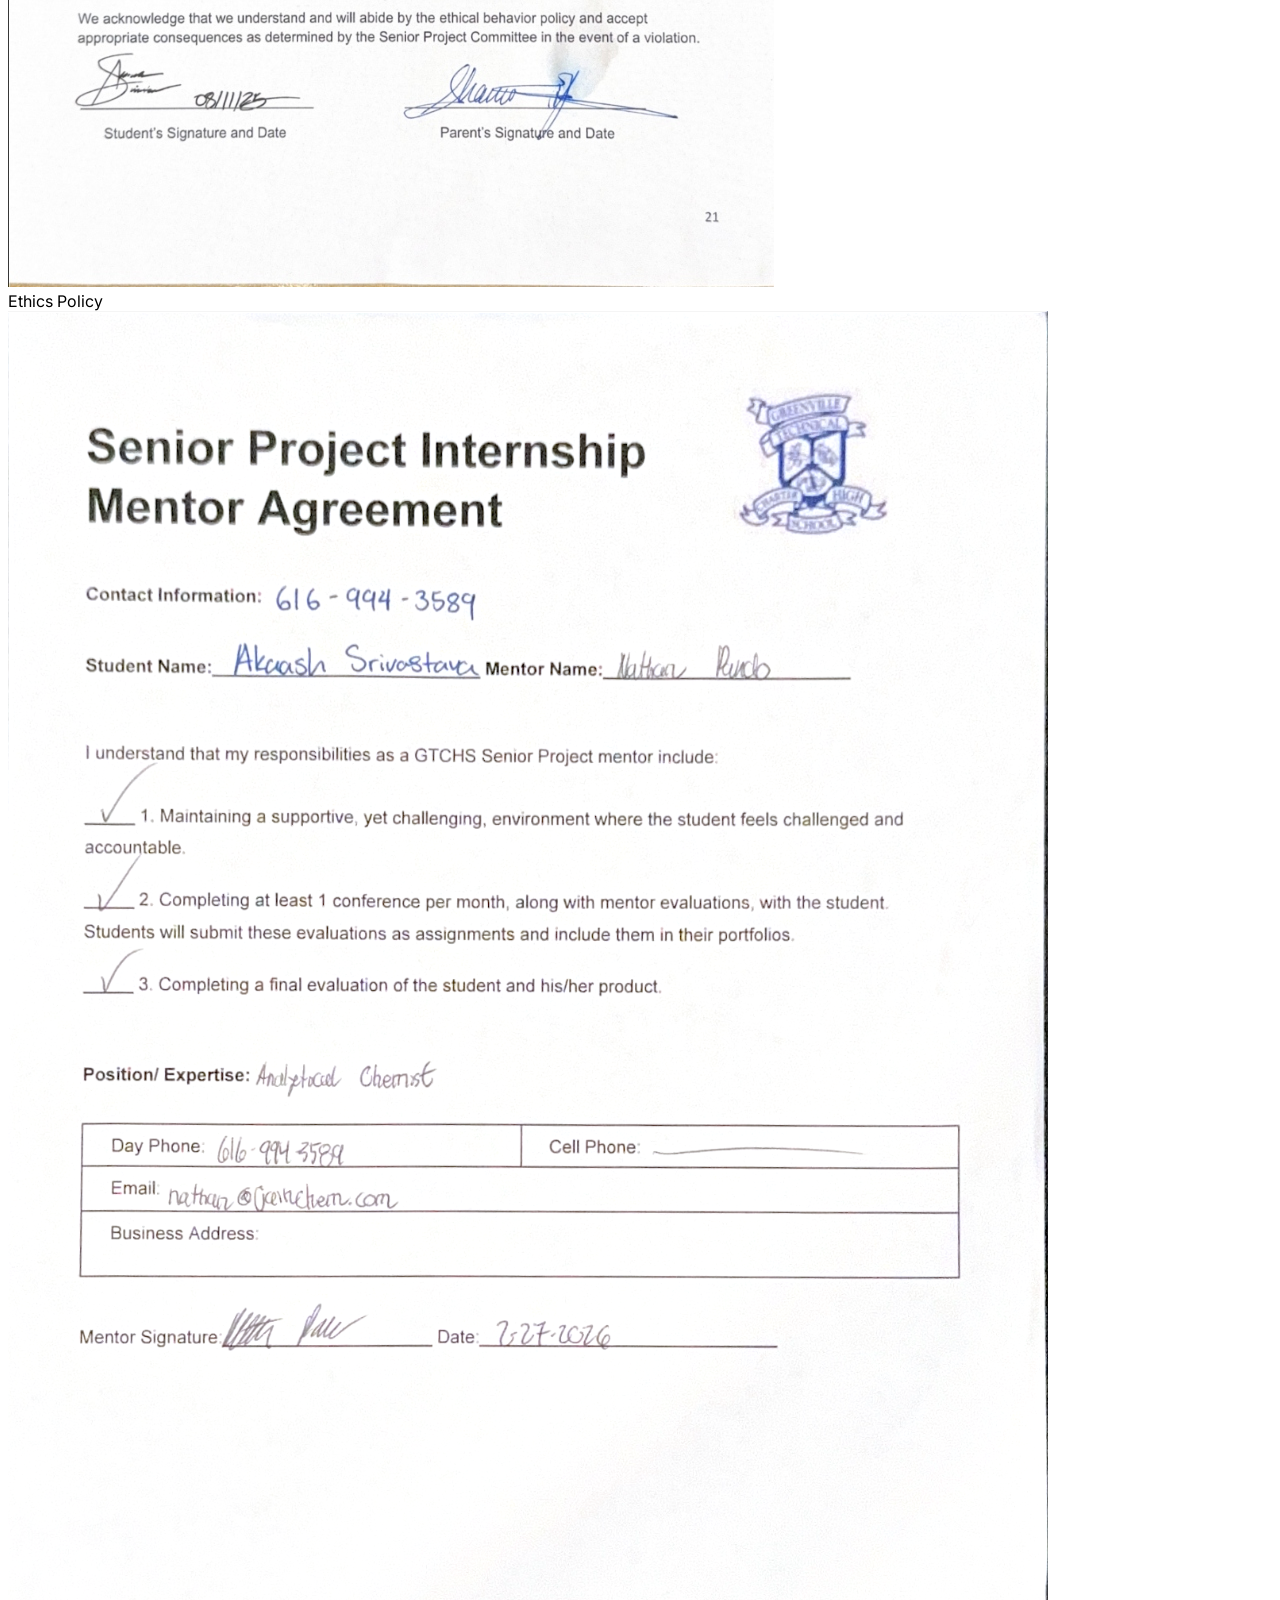
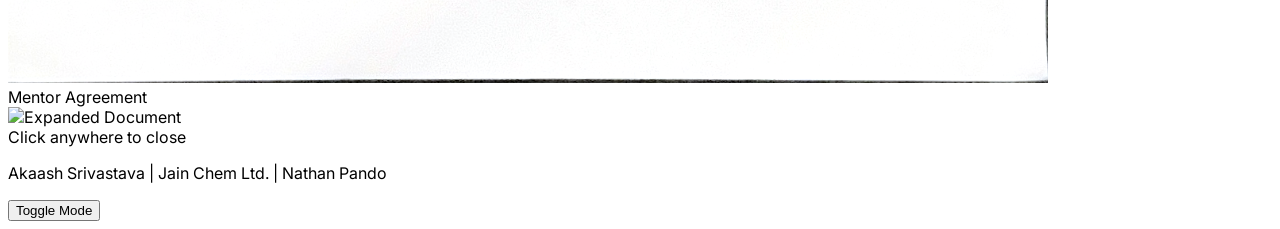
==== commit 3788d83b: "docs: Update portfolio content, add a viewing disclaimer, replace an image, and refine paragraph spa" ====
--- a/beginning.html
+++ b/beginning.html
@@ -86,15 +86,23 @@
                     class="text-5xl lg:text-6xl font-medium tracking-tighter leading-[0.9] text-black dark:text-white uppercase mb-8">
                     where it<br />all<br />began
                 </h1>
-                <p class="text-neutral-500 uppercase text-[13px] tracking-widest mb-6">Pre-Internship &amp; Skill
+                <p class="text-neutral-500 uppercase text-[13px] tracking-widest">Pre-Internship &amp; Skill
                     Baseline
                 </p>
+                <div class="mt-20 max-w-md">
+                    <p
+                        class="text-[11px] uppercase tracking-[0.15em] leading-relaxed text-neutral-400 dark:text-neutral-500">
+                        This portfolio is fully readable on any device, but is best experienced on a desktop or external
+                        monitor. All documents are properly MLA formatted — if formatting appears slightly off, this is
+                        simply a result of your screen size. Thank you!
+                    </p>
+                </div>
                 <div class="mt-12 pt-6 border-t border-neutral-200 dark:border-neutral-800">
                     <p class="text-base leading-[1.8] text-neutral-400 dark:text-neutral-500">
                         This section contains everything I completed before my internship began. It includes my
                         personality evaluation, employability skills analysis, SMART goals, pre-internship reflection,
-                        and professional agreements. Reading these first will give you the clearest picture of who I was
-                        before I walked into the lab.
+                        and professional agreements. Reading these first will give you the clearest picture of who I
+                        was.
                     </p>
                 </div>
             </div>
@@ -102,8 +110,8 @@
             <!-- Right: Foundation Image -->
             <div class="col-span-12 lg:col-span-6 lg:col-start-7 flex items-start">
                 <div class="w-full aspect-[4/3] bg-neutral-100 dark:bg-neutral-900 border border-neutral-200 dark:border-neutral-800 overflow-hidden group relative cursor-zoom-in"
-                    data-lightbox-src="images/chemlab.jpg">
-                    <img src="images/chemlab.jpg" alt="Chemical Laboratory"
+                    data-lightbox-src="images/LCWork.jpg">
+                    <img src="images/LCWork.jpg" alt="Liquid Chromatography Work"
                         class="w-full h-full object-cover grayscale hover:grayscale-0 transition-all duration-700 scale-105 group-hover:scale-100">
                     <div class="absolute inset-0 bg-black/20 group-hover:bg-transparent transition-colors duration-700">
                     </div>
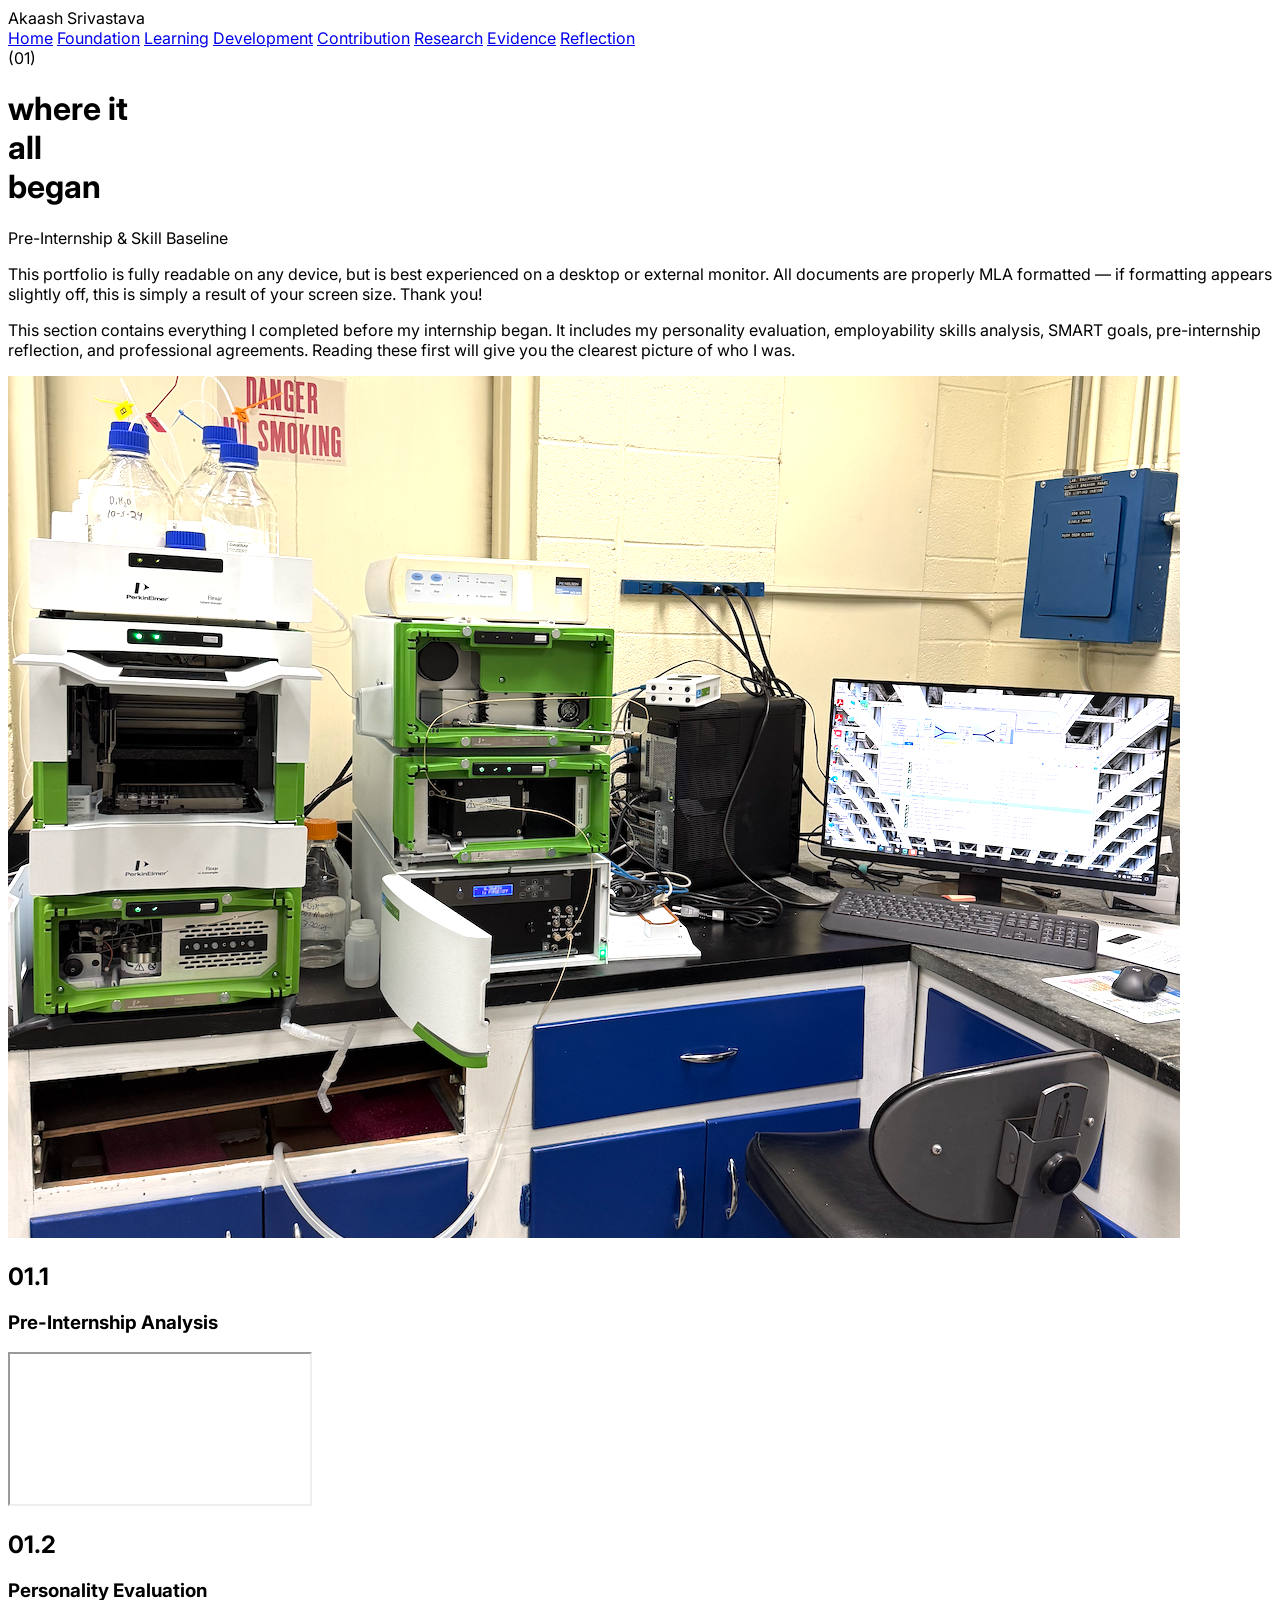
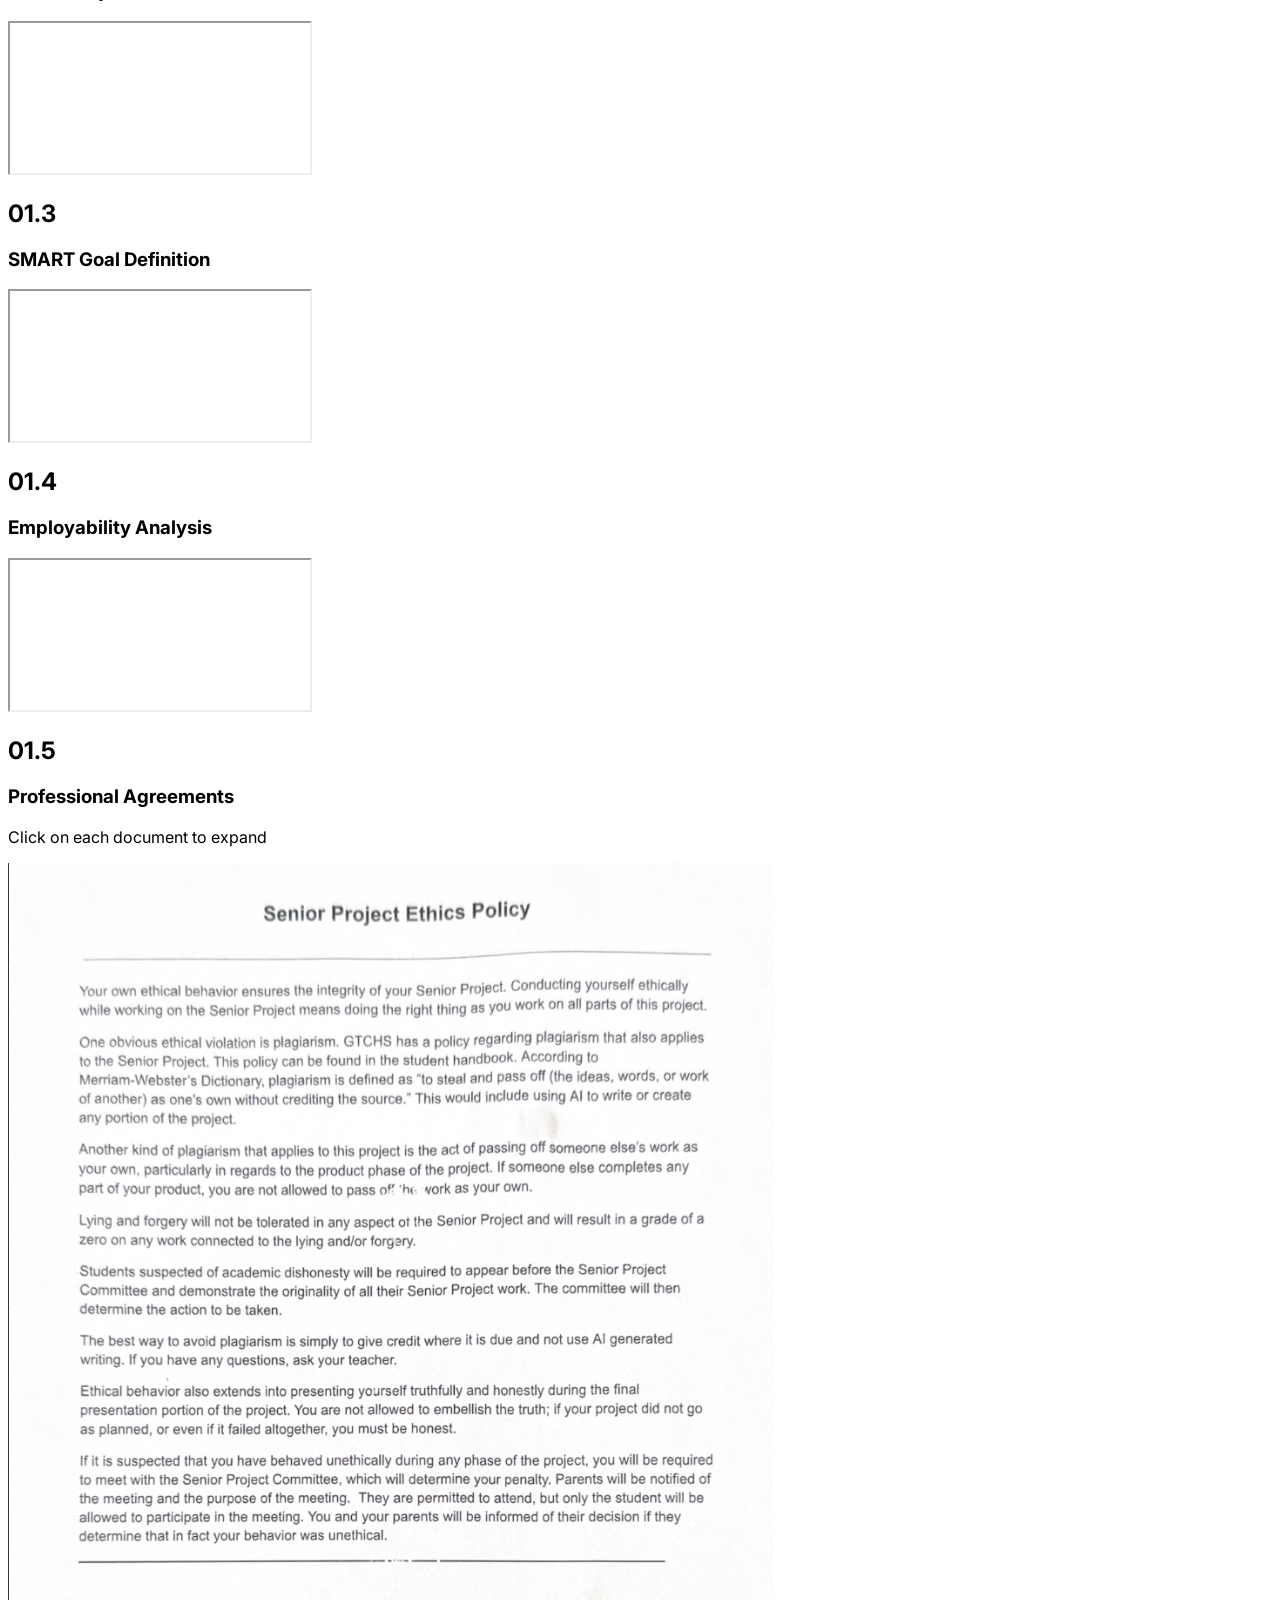
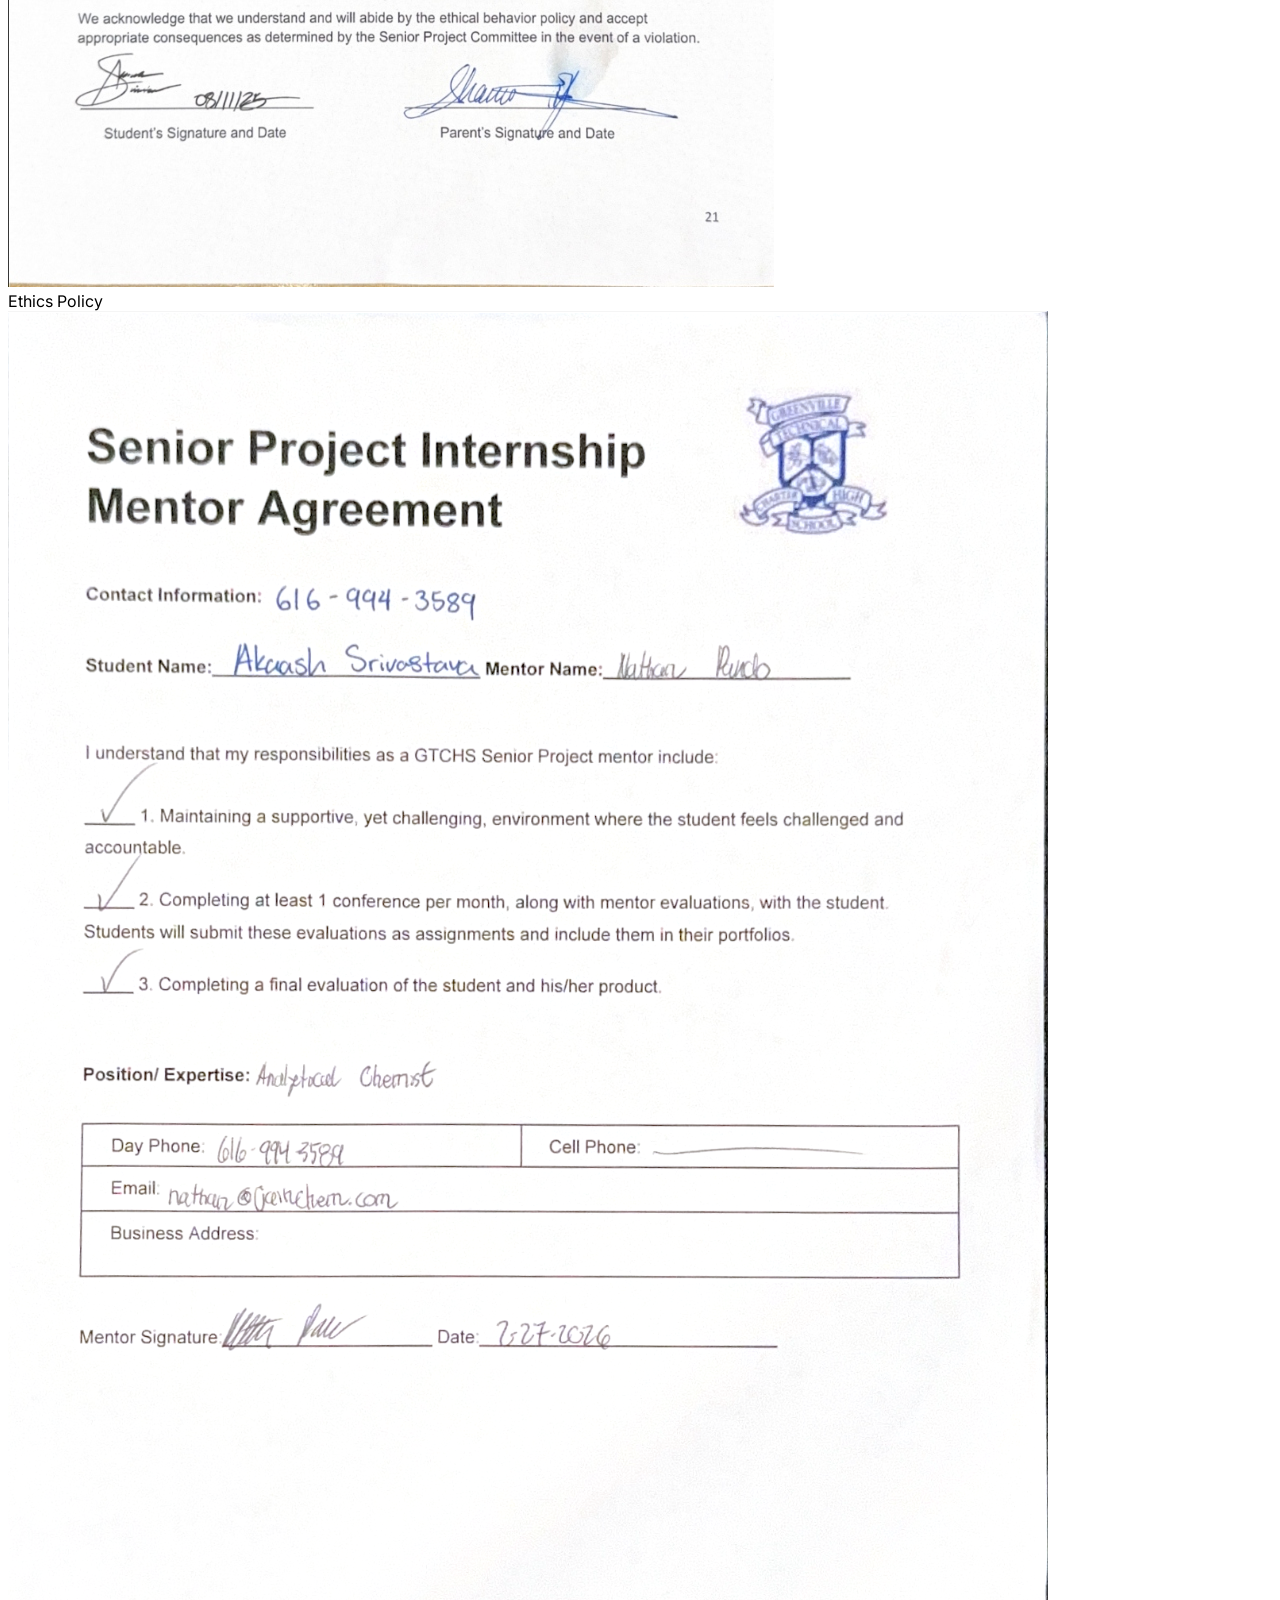
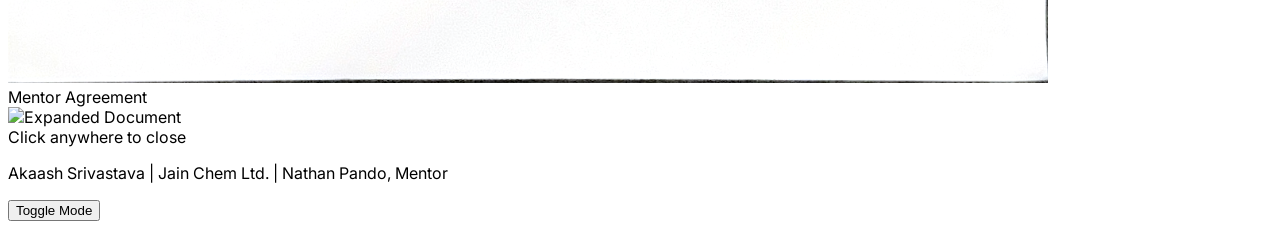
==== commit d7c99854: "feat: Add a dedicated section for the first industry interview transcript and update mentor attribut" ====
--- a/beginning.html
+++ b/beginning.html
@@ -225,7 +225,7 @@
             <div class="col-span-12 lg:col-span-4">
             </div>
             <div class="col-span-12 lg:col-span-4 text-[13px] uppercase text-center">
-                <p class="mb-4">Akaash Srivastava | Jain Chem Ltd. | Nathan Pando</p>
+                <p class="mb-4">Akaash Srivastava | Jain Chem Ltd. | Nathan Pando, Mentor</p>
             </div>
             <div class="col-span-12 lg:col-span-4 text-right">
                 <button
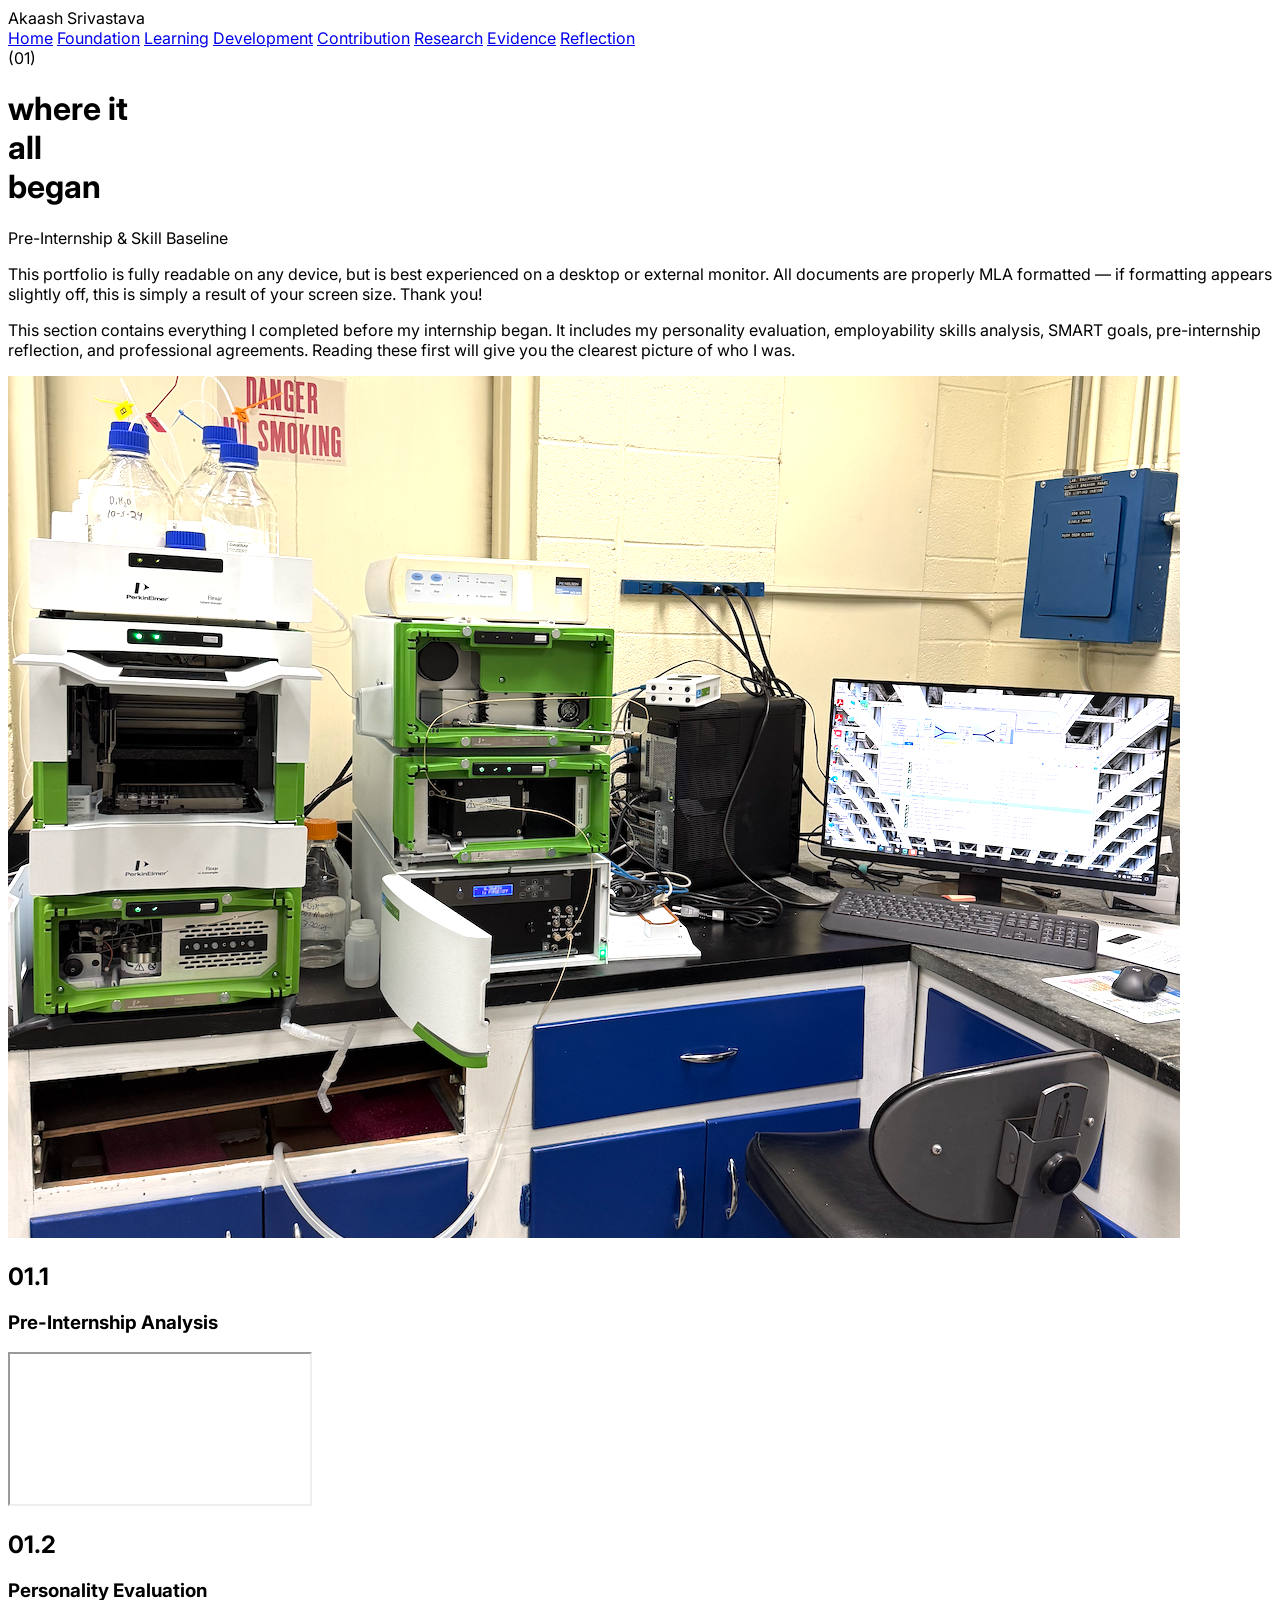
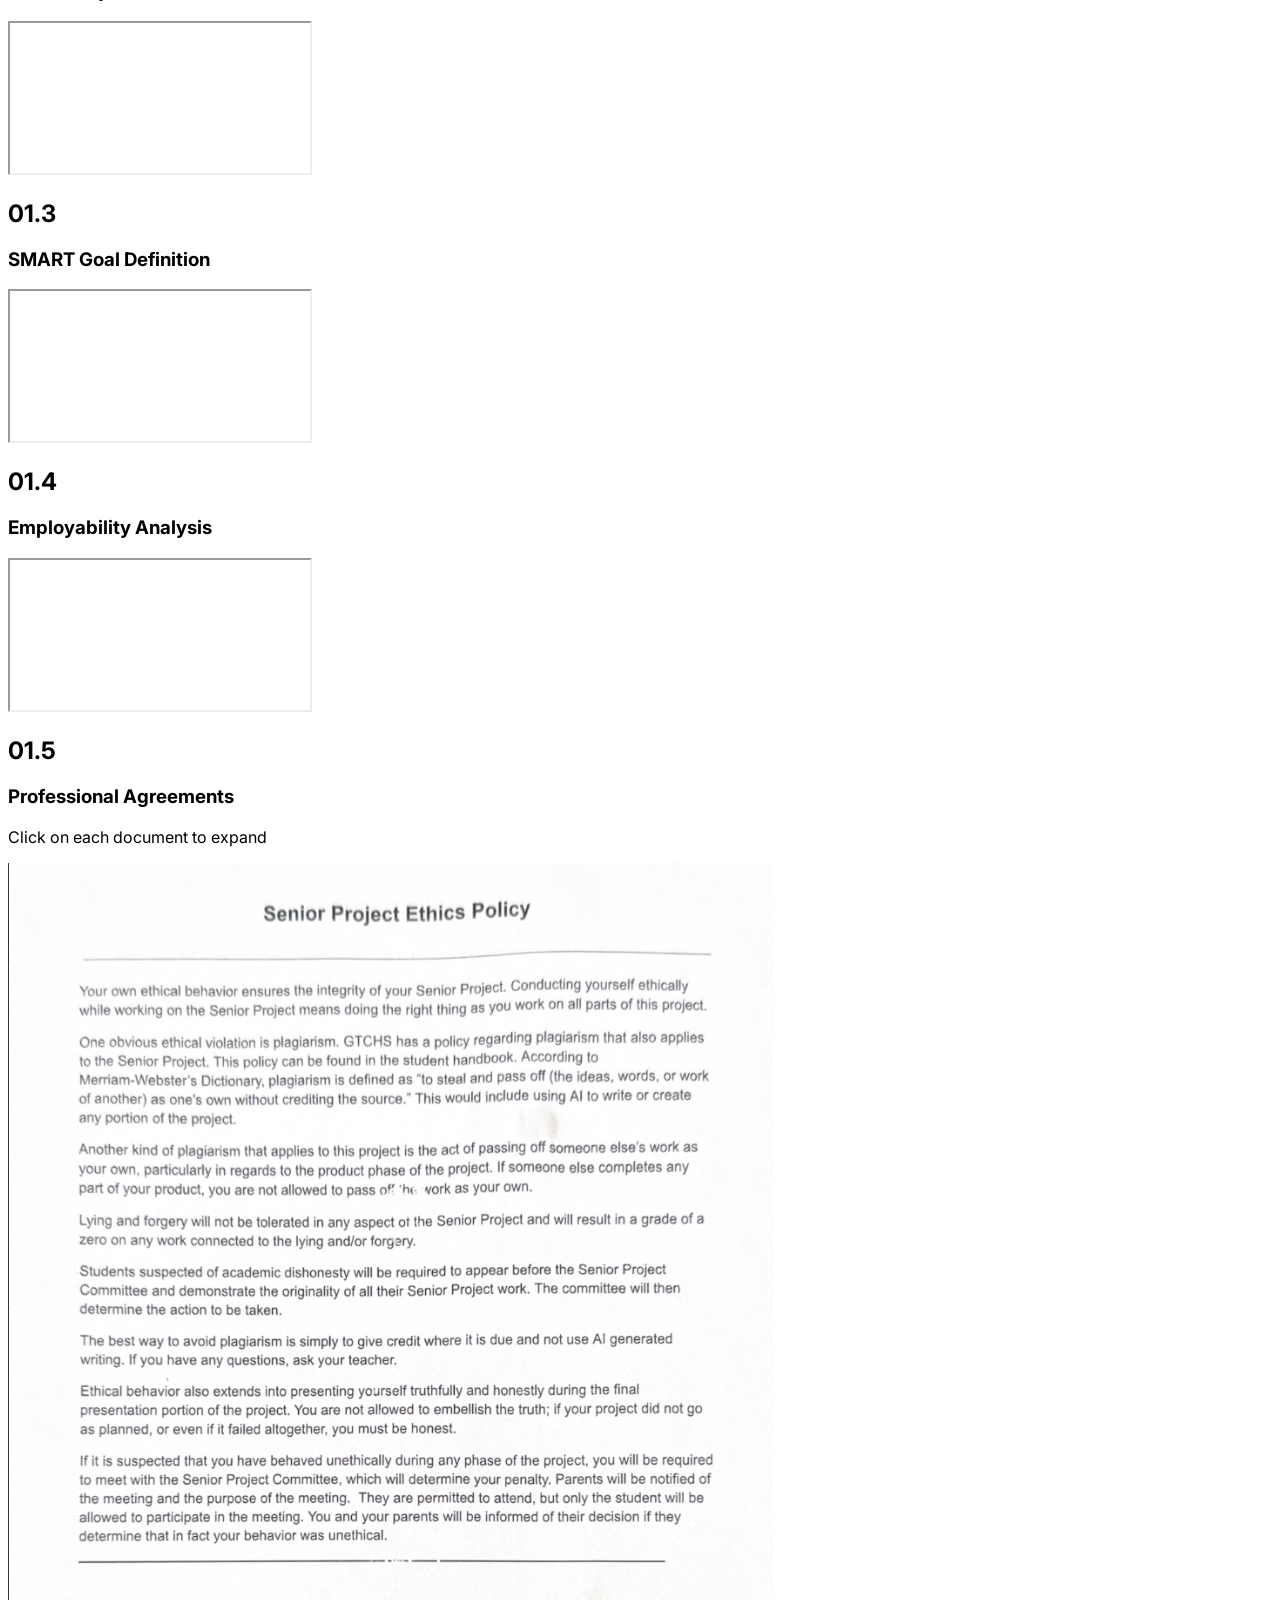
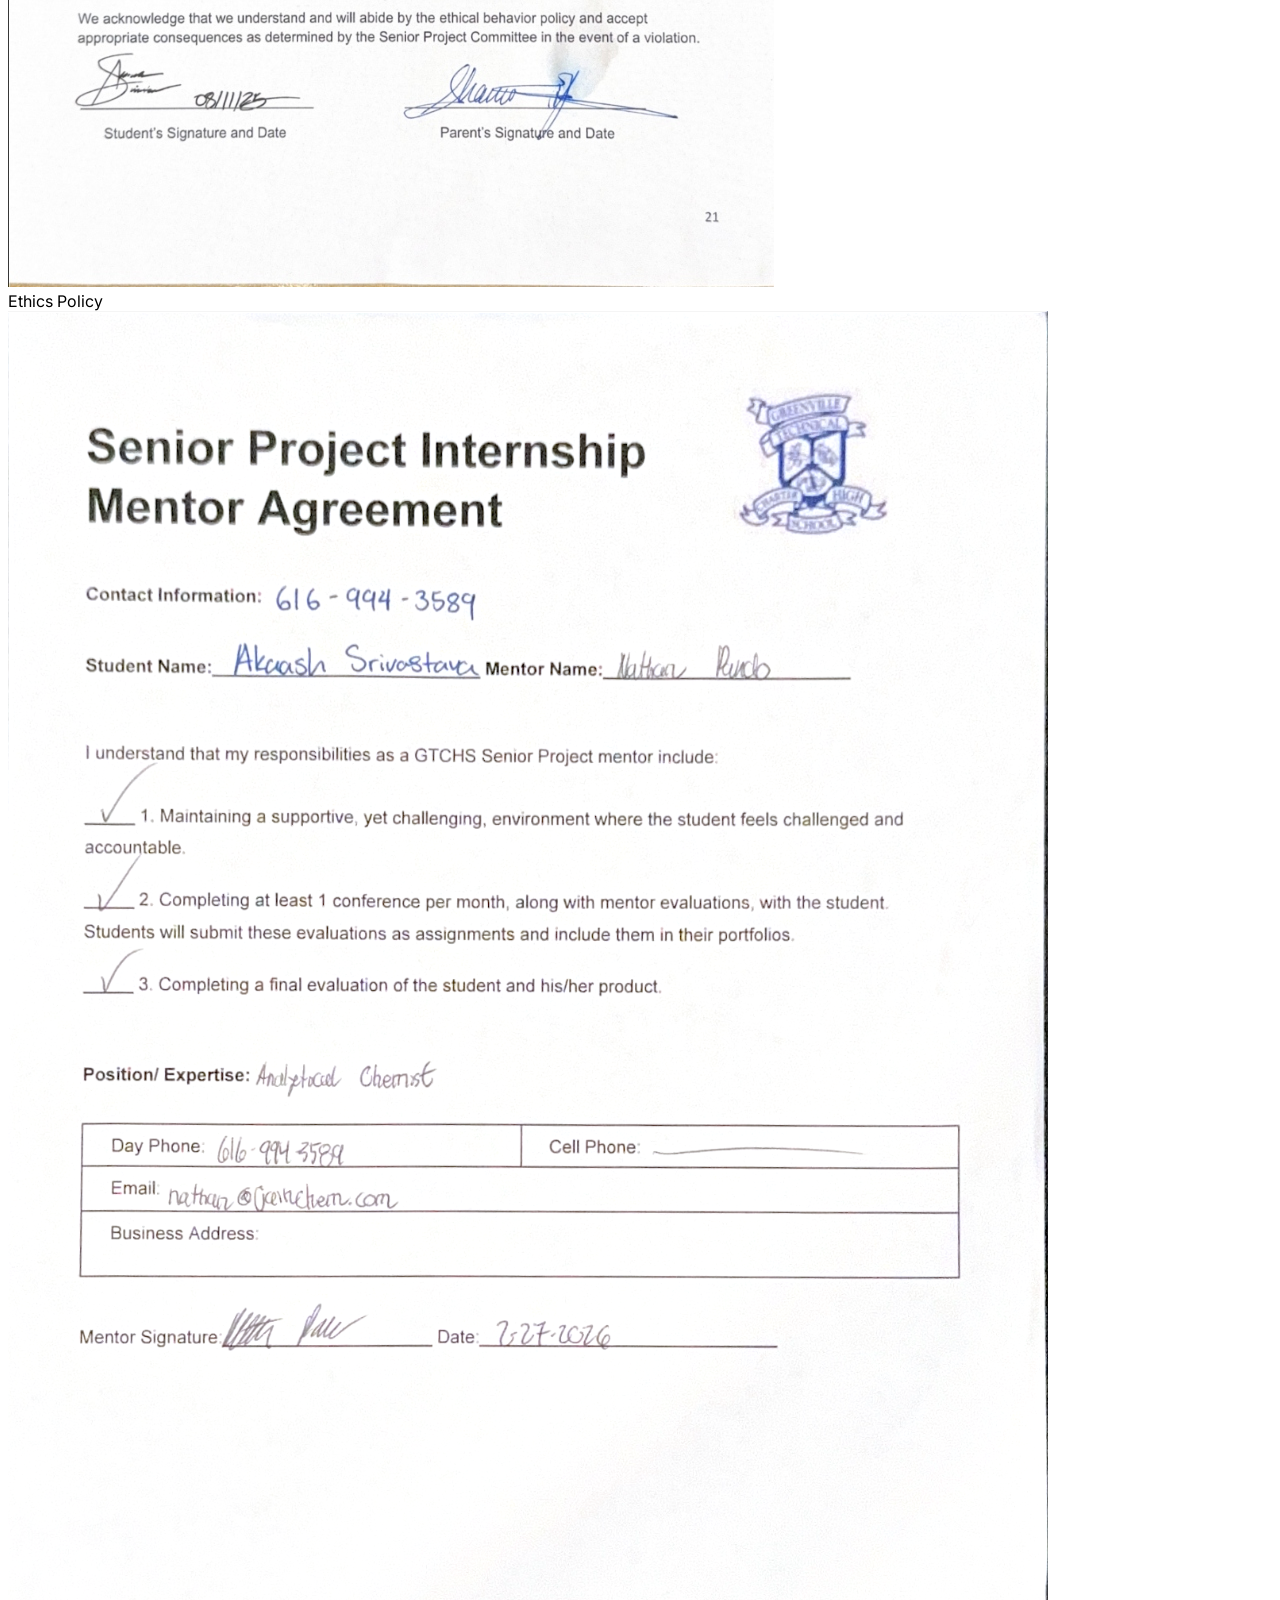
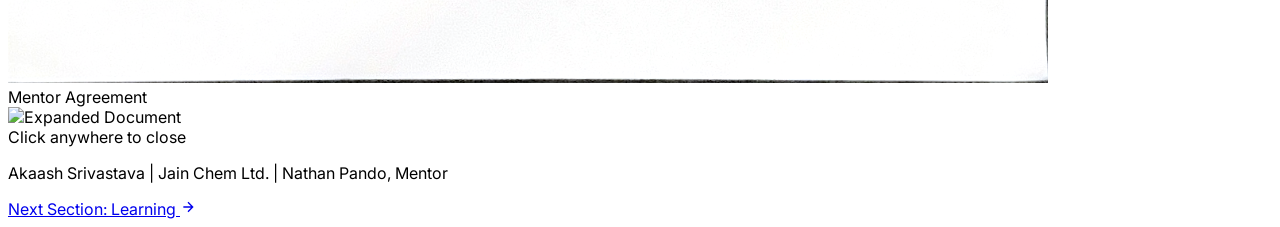
==== commit 50602a93: "style: Remove dark mode toggle, enforce dark theme, and update text colors and footer navigation acr" ====
--- a/beginning.html
+++ b/beginning.html
@@ -1,5 +1,5 @@
 <!DOCTYPE html>
-<html class="scroll-smooth" lang="en">
+<html class="scroll-smooth dark" lang="en">
 
 <head>
     <meta charset="utf-8" />
@@ -10,22 +10,7 @@
     <link href="https://fonts.googleapis.com/css2?family=Inter:wght@300;400;500;600&amp;display=swap"
         rel="stylesheet" />
     <script src="https://cdn.tailwindcss.com?plugins=forms,typography,container-queries"></script>
-    <script>
-        (function () {
-            const THEME_KEY = 'akaash-portfolio-theme';
-            const savedTheme = localStorage.getItem(THEME_KEY);
-            const prefersDark = window.matchMedia('(prefers-color-scheme: dark)').matches;
-            if (savedTheme === 'light') {
-                document.documentElement.classList.remove('dark');
-            } else {
-                document.documentElement.classList.add('dark');
-            }
-            window.toggleDarkMode = function () {
-                const isDark = document.documentElement.classList.toggle('dark');
-                localStorage.setItem(THEME_KEY, isDark ? 'dark' : 'light');
-            };
-        })();
-    </script>
+
     <script>
         tailwind.config = {
             darkMode: "class",
@@ -61,10 +46,9 @@
         <div class="font-bold shrink-0">
             Akaash Srivastava
         </div>
-        <div class="flex items-center gap-6 text-neutral-400 dark:text-neutral-500 font-bold whitespace-nowrap">
+        <div class="flex items-center gap-6 text-neutral-500 font-bold whitespace-nowrap">
             <a class="hover:text-black dark:hover:text-white transition-colors" href="index.html">Home</a>
-            <a class="text-black dark:text-white hover:opacity-70 transition-opacity"
-                href="beginning.html">Foundation</a>
+            <a class="text-white hover:opacity-70 transition-opacity" href="beginning.html">Foundation</a>
             <a class="hover:text-black dark:hover:text-white transition-colors" href="entering-lab.html">Learning</a>
             <a class="hover:text-black dark:hover:text-white transition-colors" href="growth.html">Development</a>
             <a class="hover:text-black dark:hover:text-white transition-colors"
@@ -75,7 +59,7 @@
                 href="final-reflection.html">Reflection</a>
         </div>
         <div class="shrink-0 text-right">
-            <span class="text-neutral-400 text-[12px] tracking-widest">(01)</span>
+            <span class="text-white dark:text-white text-[12px] tracking-widest">(01)</span>
         </div>
     </nav>
     <main class="pt-36 px-8 min-h-screen">
@@ -90,15 +74,14 @@
                     Baseline
                 </p>
                 <div class="mt-20 max-w-md">
-                    <p
-                        class="text-[11px] uppercase tracking-[0.15em] leading-relaxed text-neutral-400 dark:text-neutral-500">
+                    <p class="text-[11px] uppercase tracking-[0.15em] leading-relaxed text-neutral-500 dark:text-white">
                         This portfolio is fully readable on any device, but is best experienced on a desktop or external
                         monitor. All documents are properly MLA formatted — if formatting appears slightly off, this is
                         simply a result of your screen size. Thank you!
                     </p>
                 </div>
                 <div class="mt-12 pt-6 border-t border-neutral-200 dark:border-neutral-800">
-                    <p class="text-base leading-[1.8] text-neutral-400 dark:text-neutral-500">
+                    <p class="text-base leading-[1.8] text-neutral-600 dark:text-white">
                         This section contains everything I completed before my internship began. It includes my
                         personality evaluation, employability skills analysis, SMART goals, pre-internship reflection,
                         and professional agreements. Reading these first will give you the clearest picture of who I
@@ -121,7 +104,7 @@
             <!-- Row 2: Pre-Internship Analysis (left) + Personality Evaluation (right) -->
             <section class="col-span-12 lg:col-span-6 lg:col-start-1">
                 <h2
-                    class="text-[13px] uppercase tracking-widest text-neutral-400 mb-8 border-b border-neutral-200 dark:border-neutral-800 pb-2">
+                    class="text-[13px] uppercase tracking-widest text-neutral-500 mb-8 border-b border-neutral-200 dark:border-neutral-800 pb-2">
                     01.1</h2>
                 <h3 class="text-2xl font-medium tracking-tight mb-4">Pre-Internship Analysis</h3>
                 <div
@@ -134,7 +117,7 @@
 
             <section class="col-span-12 lg:col-span-6 lg:col-start-7">
                 <h2
-                    class="text-[13px] uppercase tracking-widest text-neutral-400 mb-8 border-b border-neutral-200 dark:border-neutral-800 pb-2">
+                    class="text-[13px] uppercase tracking-widest text-neutral-500 mb-8 border-b border-neutral-200 dark:border-neutral-800 pb-2">
                     01.2</h2>
                 <h3 class="text-2xl font-medium tracking-tight mb-4">Personality Evaluation</h3>
                 <div
@@ -148,7 +131,7 @@
             <!-- Row 3: SMART Goal (left) + Employability Analysis (right) -->
             <section class="col-span-12 lg:col-span-6 lg:col-start-1">
                 <h2
-                    class="text-[13px] uppercase tracking-widest text-neutral-400 mb-8 border-b border-neutral-200 dark:border-neutral-800 pb-2">
+                    class="text-[13px] uppercase tracking-widest text-neutral-500 mb-8 border-b border-neutral-200 dark:border-neutral-800 pb-2">
                     01.3</h2>
                 <h3 class="text-2xl font-medium tracking-tight mb-4">SMART Goal Definition</h3>
                 <div
@@ -161,7 +144,7 @@
 
             <section class="col-span-12 lg:col-span-6 lg:col-start-7">
                 <h2
-                    class="text-[13px] uppercase tracking-widest text-neutral-400 mb-8 border-b border-neutral-200 dark:border-neutral-800 pb-2">
+                    class="text-[13px] uppercase tracking-widest text-neutral-500 mb-8 border-b border-neutral-200 dark:border-neutral-800 pb-2">
                     01.4</h2>
                 <h3 class="text-2xl font-medium tracking-tight mb-4">Employability Analysis</h3>
                 <div
@@ -175,10 +158,11 @@
             <!-- Row 4: Professional Agreements — small thumbnails that expand in lightbox -->
             <section class="col-span-12">
                 <h2
-                    class="text-[13px] uppercase tracking-widest text-neutral-400 mb-8 border-b border-neutral-200 dark:border-neutral-800 pb-2">
+                    class="text-[13px] uppercase tracking-widest text-neutral-500 mb-8 border-b border-neutral-200 dark:border-neutral-800 pb-2">
                     01.5</h2>
                 <h3 class="text-2xl font-medium tracking-tight mb-4">Professional Agreements</h3>
-                <p class="text-[11px] uppercase tracking-widest text-neutral-400 mb-6 italic">Click on each document to
+                <p class="text-[11px] uppercase tracking-widest text-white dark:text-white mb-6 italic">Click on each
+                    document to
                     expand</p>
                 <div class="grid grid-cols-5 gap-4">
                     <!-- Ethics Policy -->
@@ -221,19 +205,24 @@
             </div>
         </div>
 
-        <footer class="py-12 grid grid-cols-12 gap-8 border-t border-neutral-200 dark:border-neutral-800 mt-24">
+
+
+        <footer class="py-12 grid grid-cols-12 gap-8 border-t border-neutral-200 dark:border-neutral-800 mt-8">
             <div class="col-span-12 lg:col-span-4">
             </div>
             <div class="col-span-12 lg:col-span-4 text-[13px] uppercase text-center">
                 <p class="mb-4">Akaash Srivastava | Jain Chem Ltd. | Nathan Pando, Mentor</p>
             </div>
             <div class="col-span-12 lg:col-span-4 text-right">
-                <button
-                    class="text-[11px] uppercase border border-black dark:border-white px-3 py-1 hover:bg-black hover:text-white dark:hover:bg-white dark:hover:text-black transition-all"
-                    onclick="window.toggleDarkMode()">
-                    Toggle Mode
-                </button>
-            </div>
+                <a href="entering-lab.html"
+                    class="group flex items-center justify-end gap-2 text-[11px] uppercase tracking-widest font-medium transition-all hover:gap-4">
+                    <span>Next Section: Learning</span>
+                    <svg width="16" height="16" viewBox="0 0 24 24" fill="none" stroke="currentColor" stroke-width="2">
+                        <path d="M5 12h14M12 5l7 7-7 7" />
+                    </svg>
+                </a>
+            </div>
+
         </footer>
     </main>
 
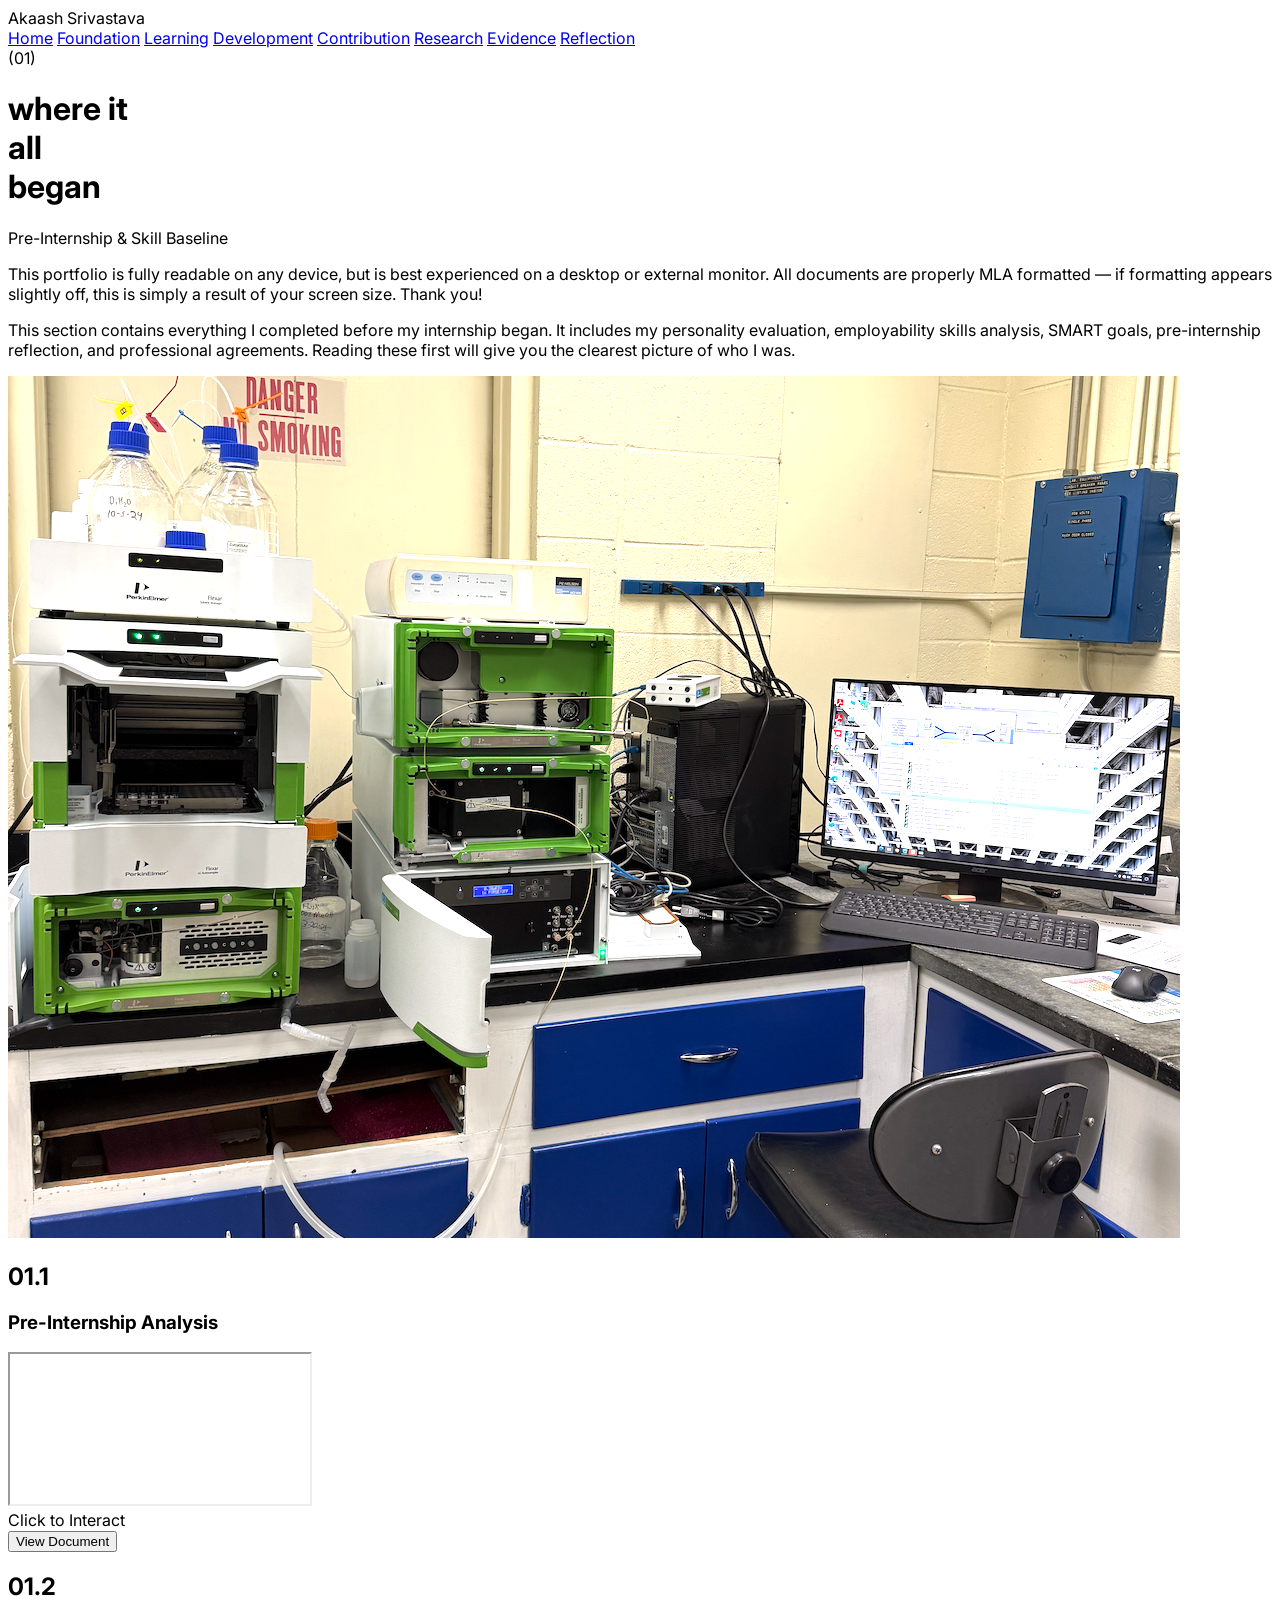
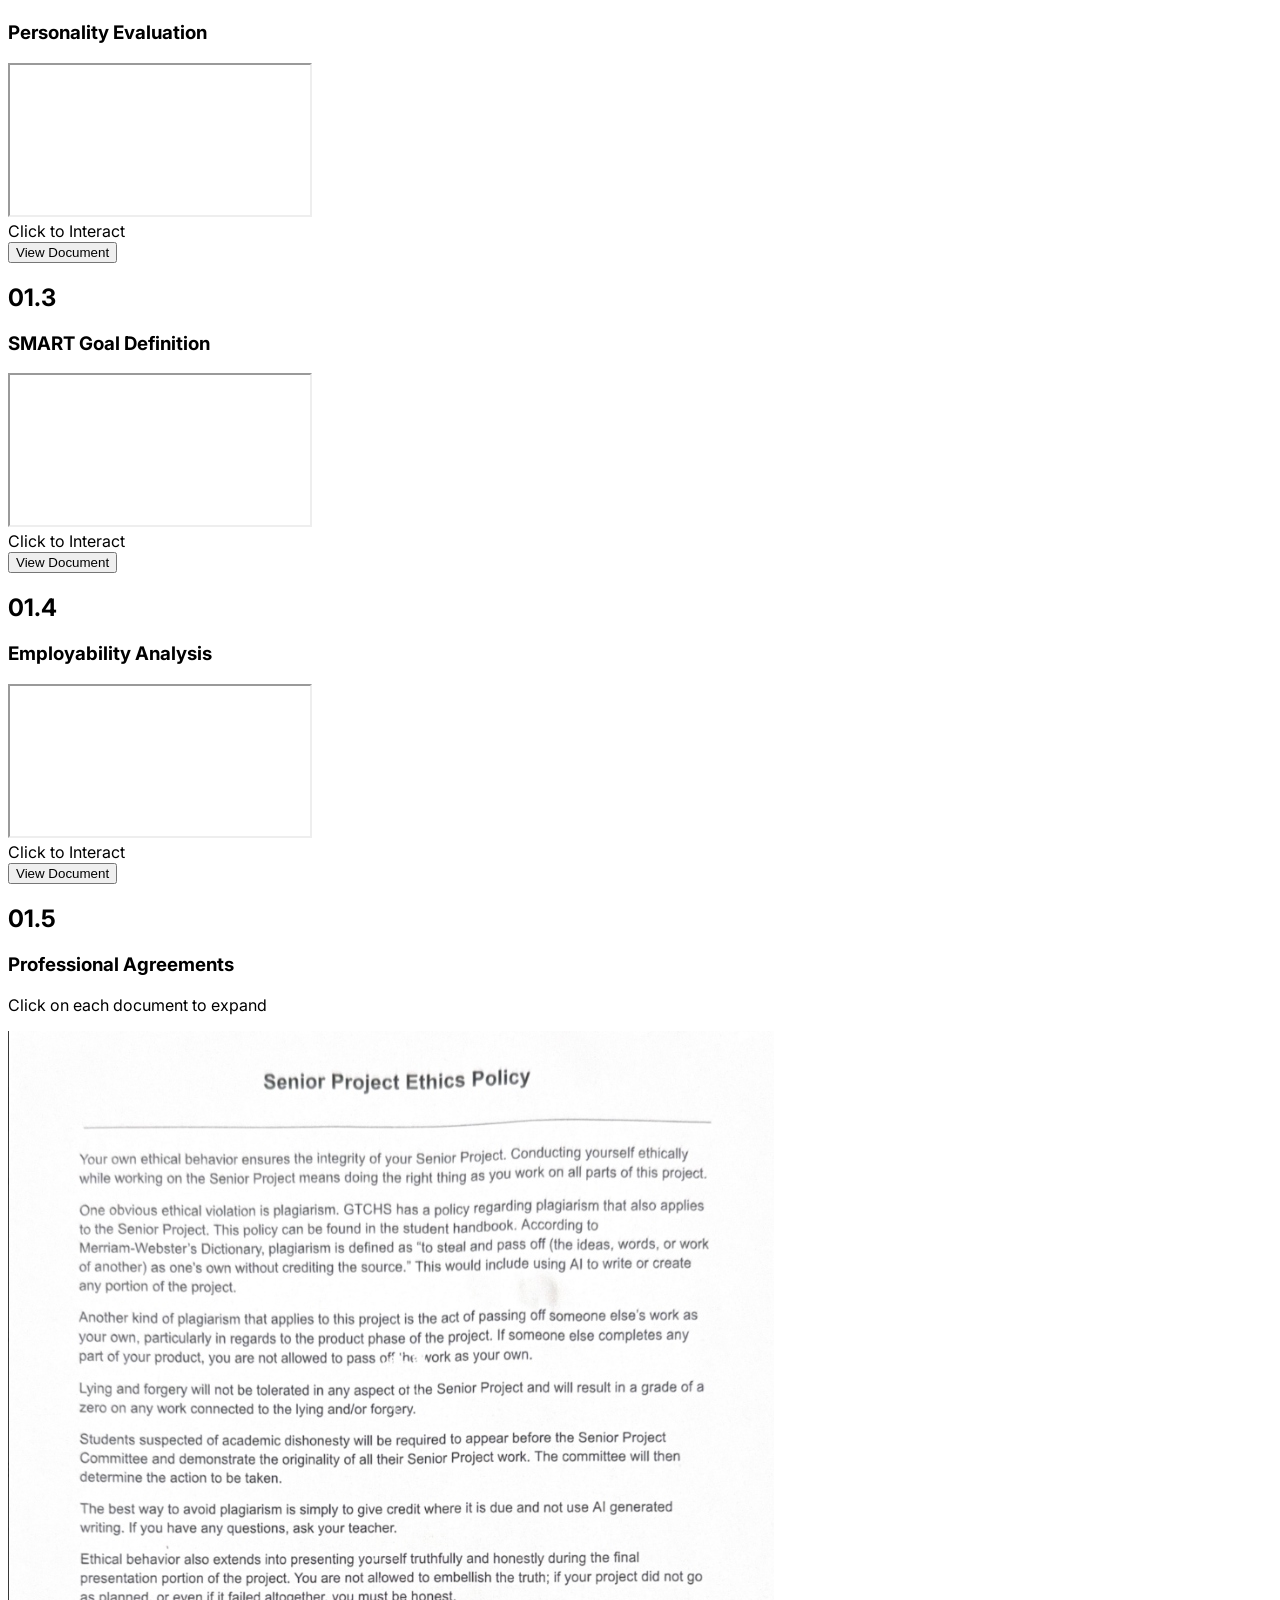
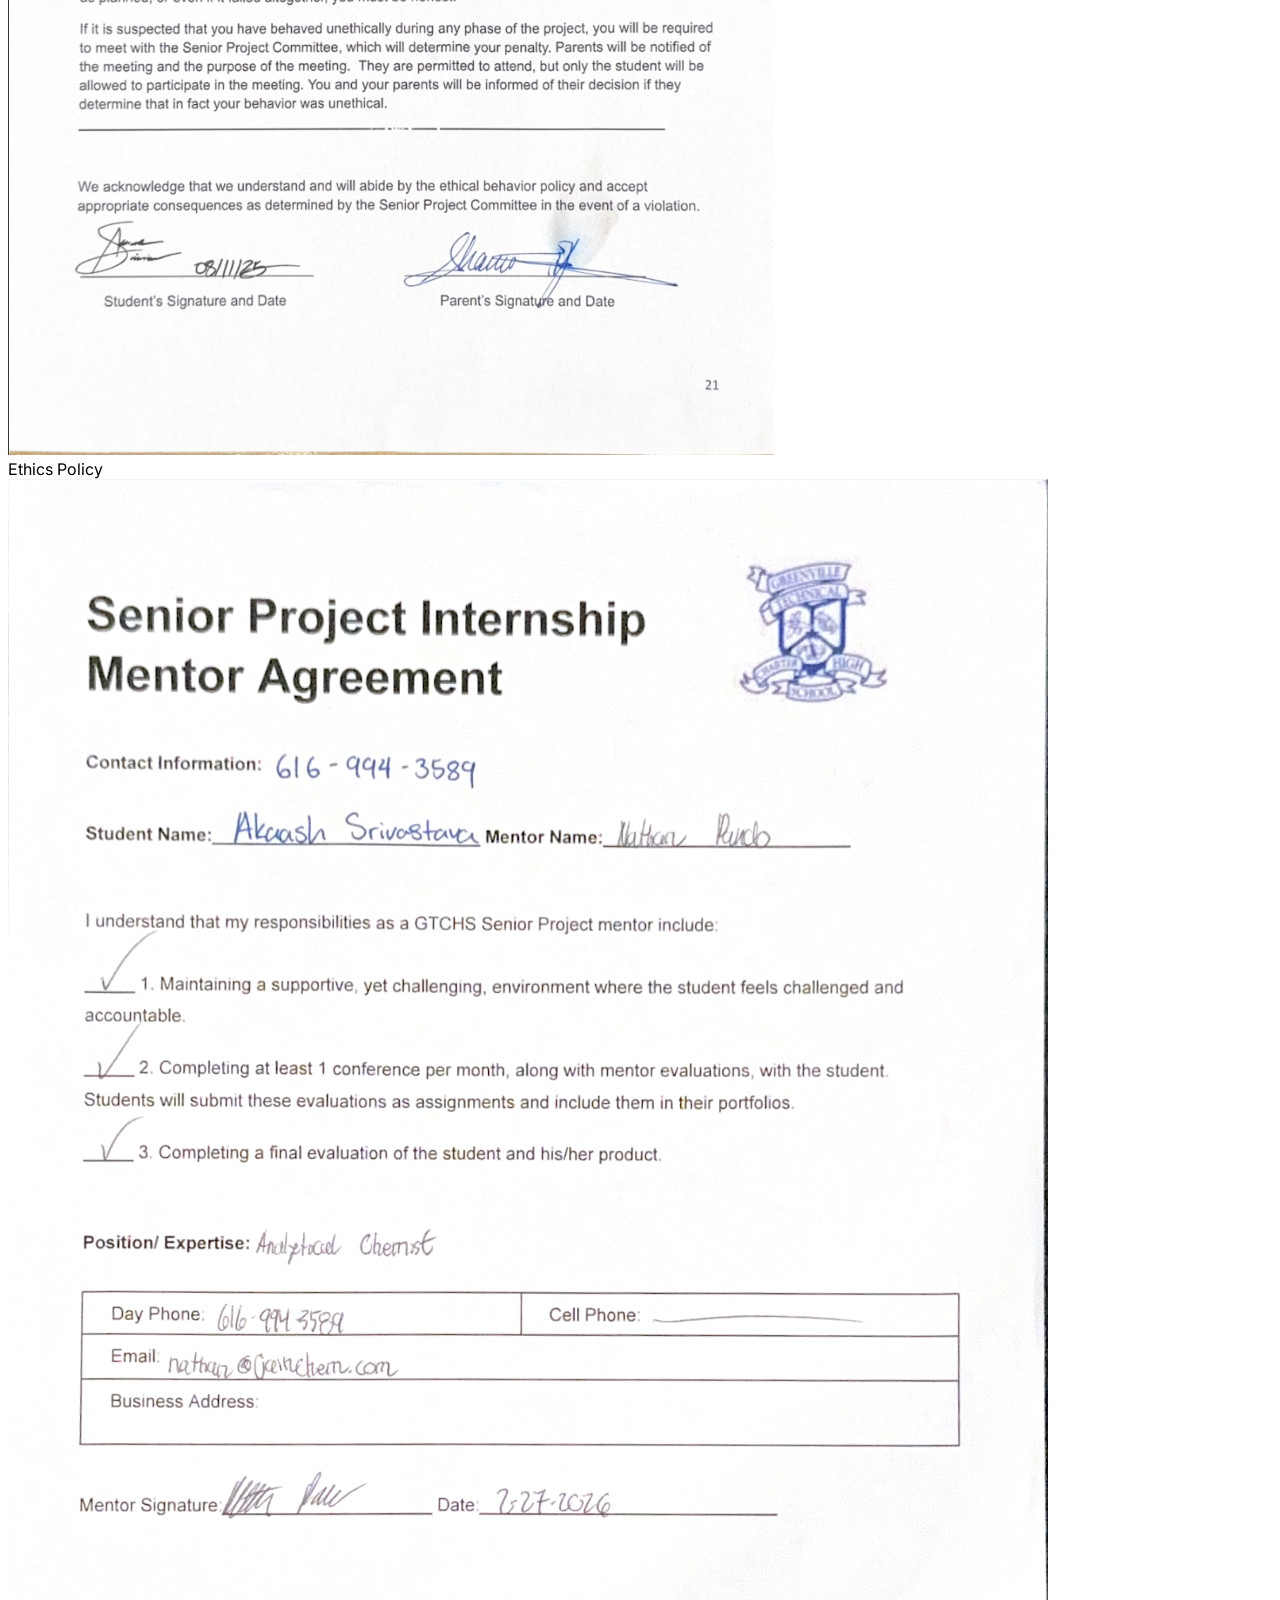
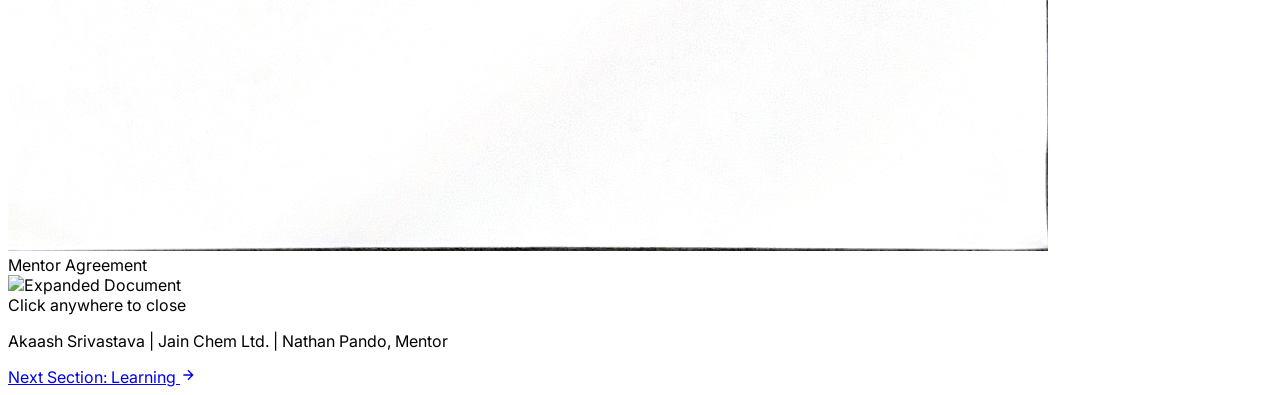
==== commit 85e1196e: "feat: improve embedded document interaction with an overlay, click-to-interact prompt, and view docu" ====
--- a/beginning.html
+++ b/beginning.html
@@ -107,11 +107,23 @@
                     class="text-[13px] uppercase tracking-widest text-neutral-500 mb-8 border-b border-neutral-200 dark:border-neutral-800 pb-2">
                     01.1</h2>
                 <h3 class="text-2xl font-medium tracking-tight mb-4">Pre-Internship Analysis</h3>
-                <div
-                    class="border border-neutral-200 dark:border-neutral-800 bg-white dark:bg-black/50 overflow-hidden">
+                <div class="relative group border border-neutral-200 dark:border-neutral-800 bg-white dark:bg-black/50 overflow-hidden"
+                    onclick="enableInteraction(this)">
                     <iframe
                         src="https://docs.google.com/document/d/e/2PACX-1vQk1gmFdY3XK8OyyYvrFLC1nGhOdy4cNe_TtVoxgk4t08dj65xkNdSEb9W-bWc7lCnZ7T0GemIRZryY/pub?embedded=true"
-                        class="w-full h-[800px] border-none grayscale hover:grayscale-0 transition-all duration-700"></iframe>
+                        class="w-full h-[800px] border-none grayscale hover:grayscale-0 transition-all duration-700 pointer-events-none"></iframe>
+                    <div
+                        class="doc-overlay absolute inset-0 bg-black/0 cursor-pointer flex items-center justify-center group-hover:bg-black/5 transition-colors">
+                        <div
+                            class="bg-black/80 text-white text-[10px] uppercase tracking-[0.2em] px-4 py-2 opacity-0 group-hover:opacity-100 transition-opacity">
+                            Click to Interact
+                        </div>
+                    </div>
+                    <button
+                        onclick="event.stopPropagation(); window.open('https://docs.google.com/document/d/e/2PACX-1vQk1gmFdY3XK8OyyYvrFLC1nGhOdy4cNe_TtVoxgk4t08dj65xkNdSEb9W-bWc7lCnZ7T0GemIRZryY/pub', '_blank')"
+                        class="absolute bottom-4 right-4 bg-white/10 hover:bg-white/20 backdrop-blur-md text-white border border-white/20 px-4 py-2 text-[10px] uppercase tracking-widest transition-all z-10">
+                        View Document
+                    </button>
                 </div>
             </section>
 
@@ -120,11 +132,23 @@
                     class="text-[13px] uppercase tracking-widest text-neutral-500 mb-8 border-b border-neutral-200 dark:border-neutral-800 pb-2">
                     01.2</h2>
                 <h3 class="text-2xl font-medium tracking-tight mb-4">Personality Evaluation</h3>
-                <div
-                    class="border border-neutral-200 dark:border-neutral-800 bg-white dark:bg-black/50 overflow-hidden">
+                <div class="relative group border border-neutral-200 dark:border-neutral-800 bg-white dark:bg-black/50 overflow-hidden"
+                    onclick="enableInteraction(this)">
                     <iframe
                         src="https://docs.google.com/document/d/e/2PACX-1vRqOnoWlOfz3SyZmhT9DBqmeiKhw_KN3akIztBngHXuov2oSRT__v_wacgmUJNsNzSCSiI8syan8yAs/pub?embedded=true"
-                        class="w-full h-[800px] border-none grayscale hover:grayscale-0 transition-all duration-700"></iframe>
+                        class="w-full h-[800px] border-none grayscale hover:grayscale-0 transition-all duration-700 pointer-events-none"></iframe>
+                    <div
+                        class="doc-overlay absolute inset-0 bg-black/0 cursor-pointer flex items-center justify-center group-hover:bg-black/5 transition-colors">
+                        <div
+                            class="bg-black/80 text-white text-[10px] uppercase tracking-[0.2em] px-4 py-2 opacity-0 group-hover:opacity-100 transition-opacity">
+                            Click to Interact
+                        </div>
+                    </div>
+                    <button
+                        onclick="event.stopPropagation(); window.open('https://docs.google.com/document/d/e/2PACX-1vRqOnoWlOfz3SyZmhT9DBqmeiKhw_KN3akIztBngHXuov2oSRT__v_wacgmUJNsNzSCSiI8syan8yAs/pub', '_blank')"
+                        class="absolute bottom-4 right-4 bg-white/10 hover:bg-white/20 backdrop-blur-md text-white border border-white/20 px-4 py-2 text-[10px] uppercase tracking-widest transition-all z-10">
+                        View Document
+                    </button>
                 </div>
             </section>
 
@@ -134,11 +158,23 @@
                     class="text-[13px] uppercase tracking-widest text-neutral-500 mb-8 border-b border-neutral-200 dark:border-neutral-800 pb-2">
                     01.3</h2>
                 <h3 class="text-2xl font-medium tracking-tight mb-4">SMART Goal Definition</h3>
-                <div
-                    class="border border-neutral-200 dark:border-neutral-800 bg-white dark:bg-black/50 overflow-hidden">
+                <div class="relative group border border-neutral-200 dark:border-neutral-800 bg-white dark:bg-black/50 overflow-hidden"
+                    onclick="enableInteraction(this)">
                     <iframe
                         src="https://docs.google.com/document/d/e/2PACX-1vSGTNwDlzXhaJ-cf9nS7CTbJc4r67FW9hWN-lAxXx1961f8QV2p-IXRM89YaCi4khW1rVK769ZJjWtJ/pub?embedded=true"
-                        class="w-full h-[800px] border-none grayscale hover:grayscale-0 transition-all duration-700"></iframe>
+                        class="w-full h-[800px] border-none grayscale hover:grayscale-0 transition-all duration-700 pointer-events-none"></iframe>
+                    <div
+                        class="doc-overlay absolute inset-0 bg-transparent cursor-pointer flex items-center justify-center group-hover:bg-black/5 transition-colors">
+                        <div
+                            class="bg-black/80 text-white text-[10px] uppercase tracking-[0.2em] px-4 py-2 opacity-0 group-hover:opacity-100 transition-opacity">
+                            Click to Interact
+                        </div>
+                    </div>
+                    <button
+                        onclick="event.stopPropagation(); window.open('https://docs.google.com/document/d/e/2PACX-1vSGTNwDlzXhaJ-cf9nS7CTbJc4r67FW9hWN-lAxXx1961f8QV2p-IXRM89YaCi4khW1rVK769ZJjWtJ/pub', '_blank')"
+                        class="absolute bottom-4 right-4 bg-white/10 hover:bg-white/20 backdrop-blur-md text-white border border-white/20 px-4 py-2 text-[10px] uppercase tracking-widest transition-all z-10">
+                        View Document
+                    </button>
                 </div>
             </section>
 
@@ -147,11 +183,23 @@
                     class="text-[13px] uppercase tracking-widest text-neutral-500 mb-8 border-b border-neutral-200 dark:border-neutral-800 pb-2">
                     01.4</h2>
                 <h3 class="text-2xl font-medium tracking-tight mb-4">Employability Analysis</h3>
-                <div
-                    class="border border-neutral-200 dark:border-neutral-800 bg-white dark:bg-black/50 overflow-hidden">
+                <div class="relative group border border-neutral-200 dark:border-neutral-800 bg-white dark:bg-black/50 overflow-hidden"
+                    onclick="enableInteraction(this)">
                     <iframe
                         src="https://docs.google.com/document/d/e/2PACX-1vTZ7NBsRGrwpNO2FyCCP0SDr_XTxO128Kqu1OCRD62INrebUP9vB_hhfaHLYdndWhh_fBQ55PgOCnCY/pub?embedded=true"
-                        class="w-full h-[800px] border-none grayscale hover:grayscale-0 transition-all duration-700"></iframe>
+                        class="w-full h-[800px] border-none grayscale hover:grayscale-0 transition-all duration-700 pointer-events-none"></iframe>
+                    <div
+                        class="doc-overlay absolute inset-0 bg-transparent cursor-pointer flex items-center justify-center group-hover:bg-black/5 transition-colors">
+                        <div
+                            class="bg-black/80 text-white text-[10px] uppercase tracking-[0.2em] px-4 py-2 opacity-0 group-hover:opacity-100 transition-opacity">
+                            Click to Interact
+                        </div>
+                    </div>
+                    <button
+                        onclick="event.stopPropagation(); window.open('https://docs.google.com/document/d/e/2PACX-1vTZ7NBsRGrwpNO2FyCCP0SDr_XTxO128Kqu1OCRD62INrebUP9vB_hhfaHLYdndWhh_fBQ55PgOCnCY/pub', '_blank')"
+                        class="absolute bottom-4 right-4 bg-white/10 hover:bg-white/20 backdrop-blur-md text-white border border-white/20 px-4 py-2 text-[10px] uppercase tracking-widest transition-all z-10">
+                        View Document
+                    </button>
                 </div>
             </section>
 
